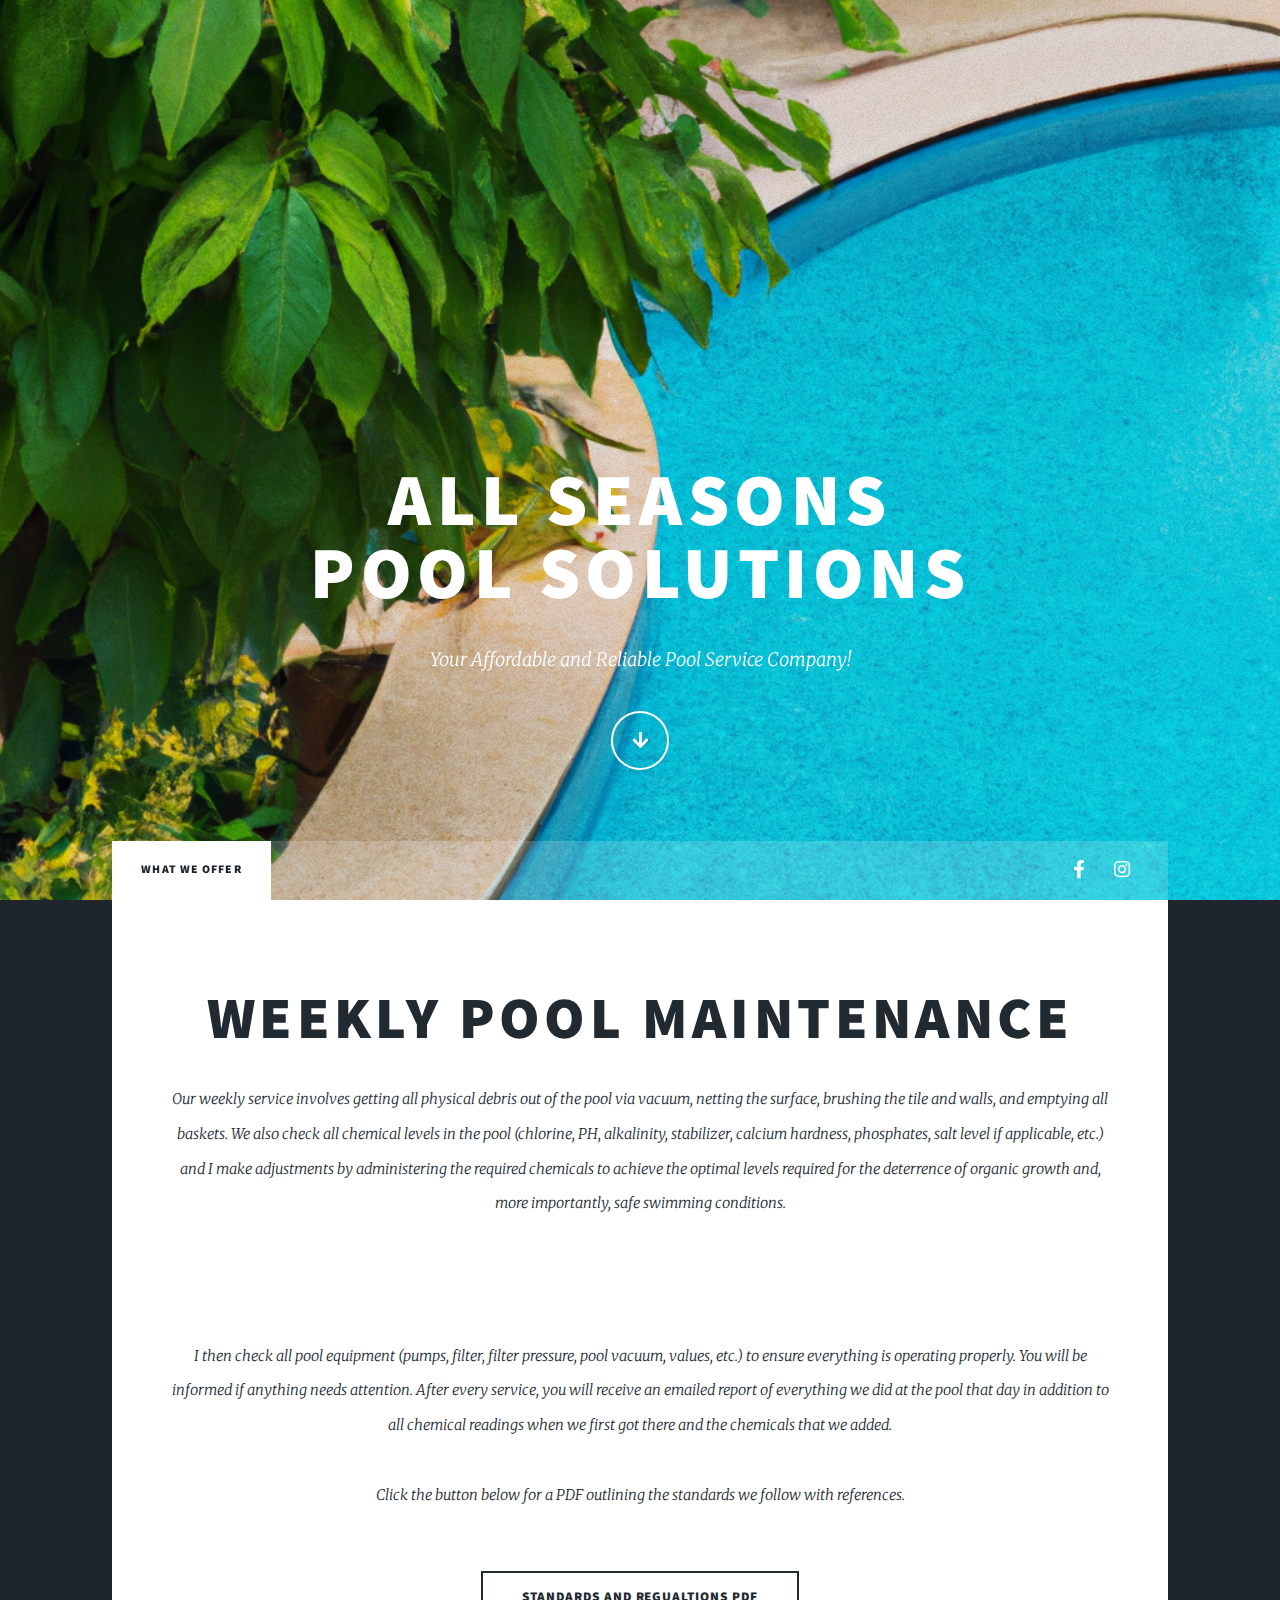
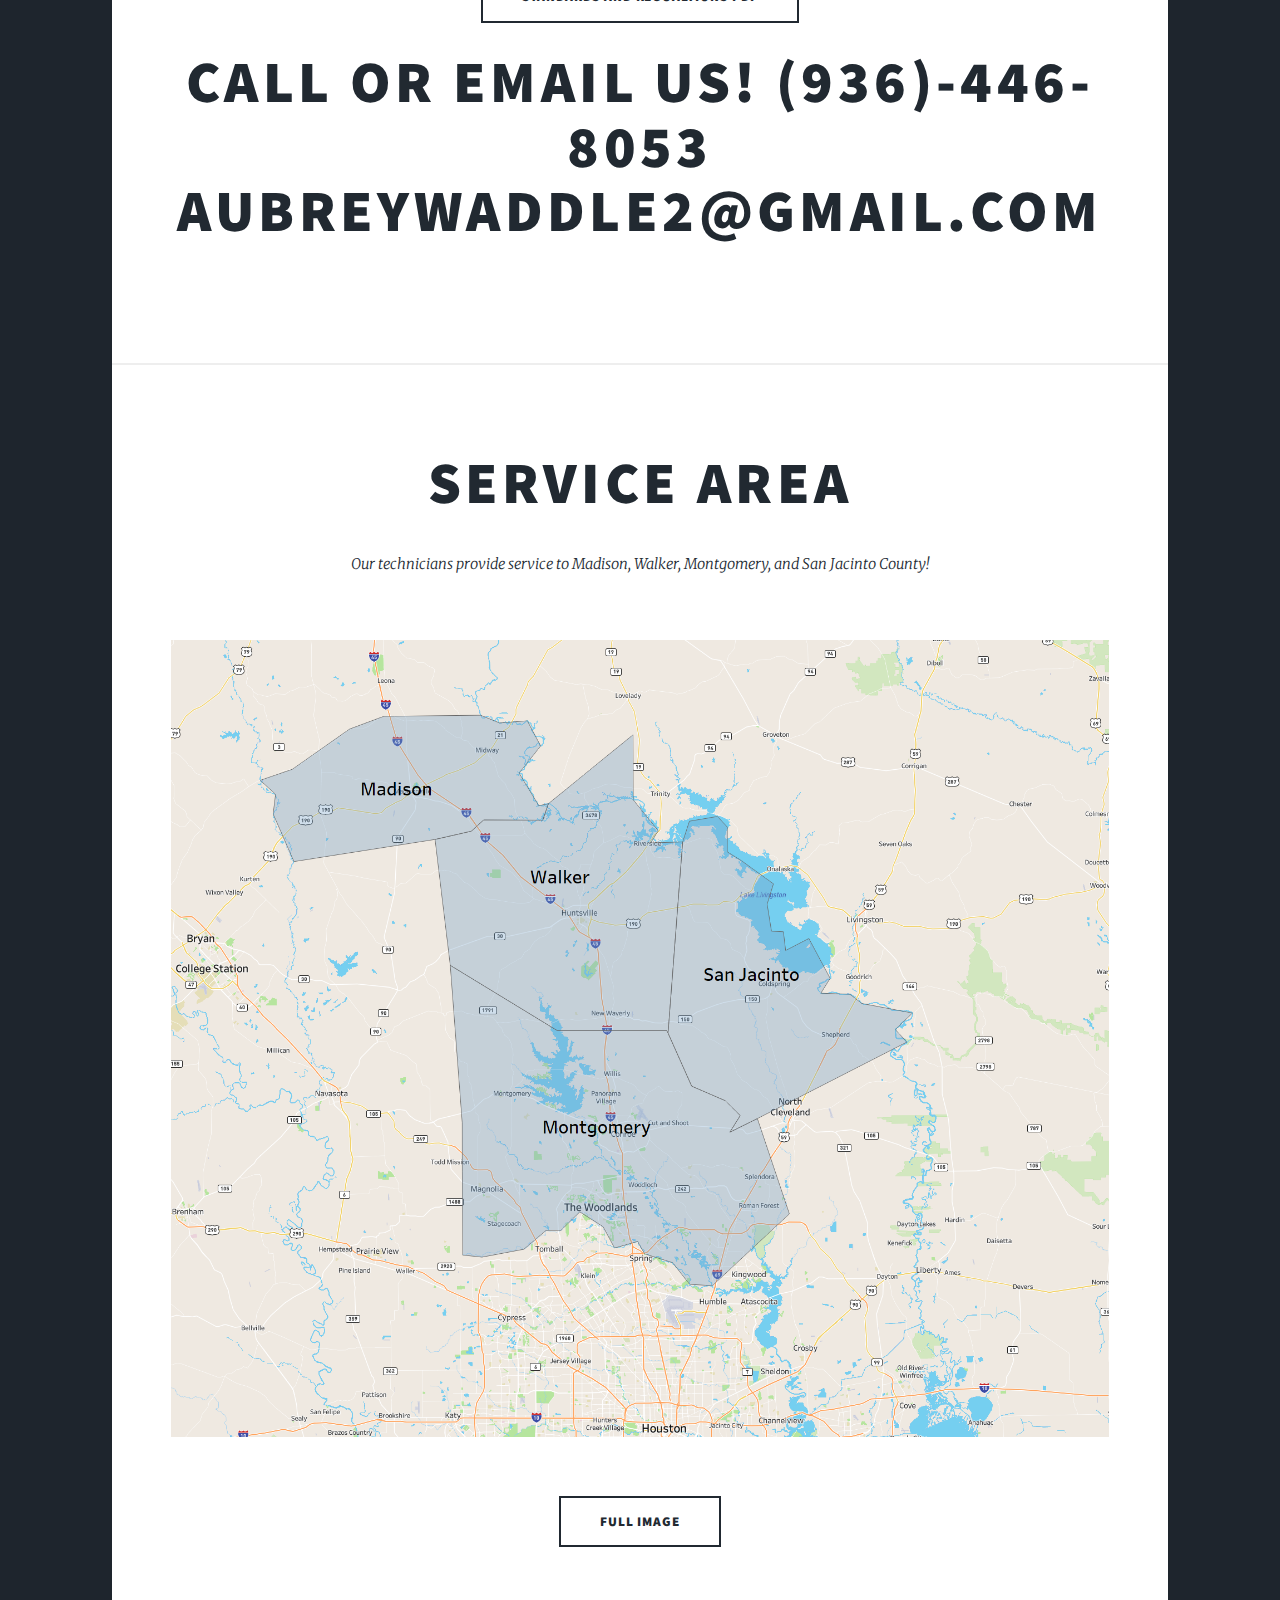
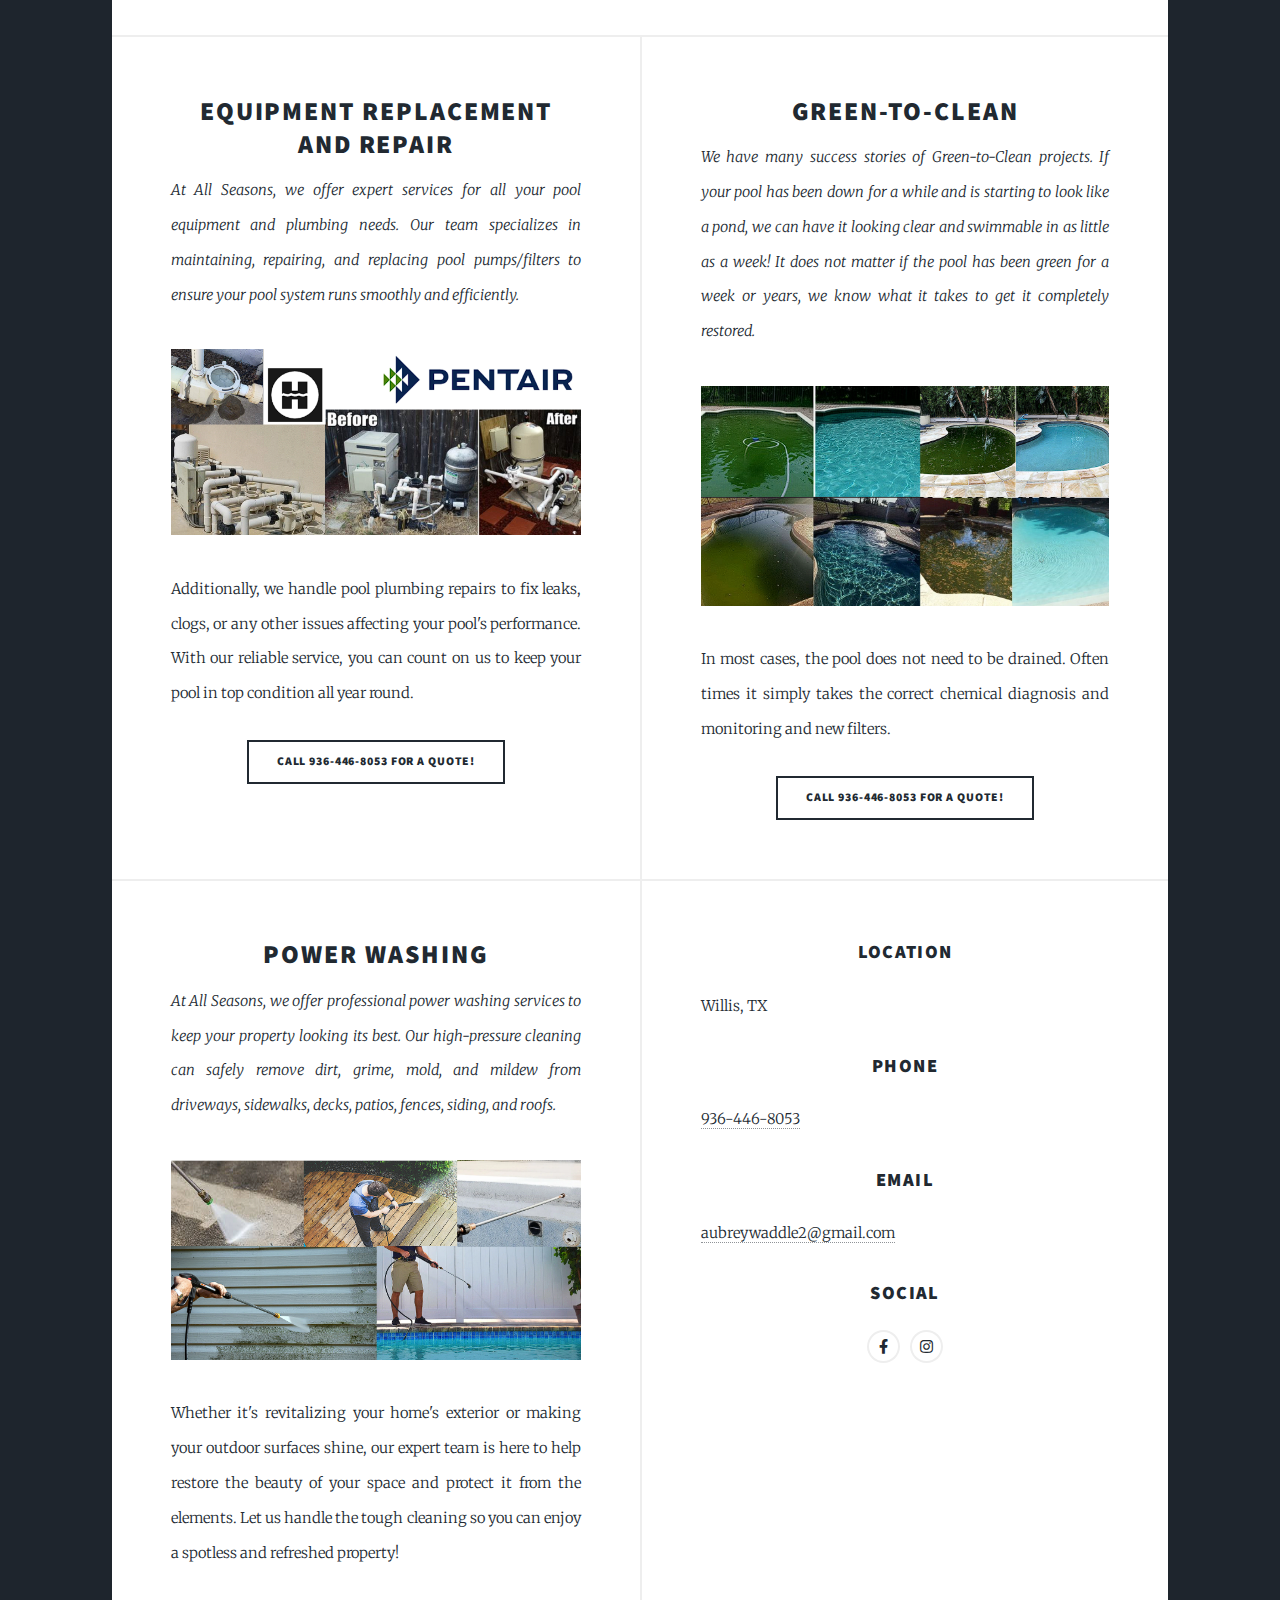
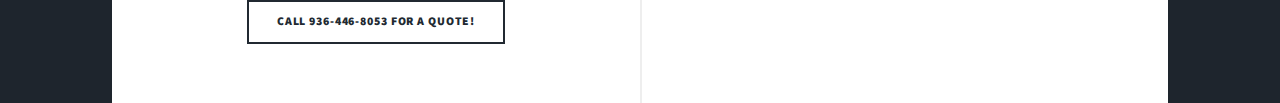
==== index.html @ 26ee61b7 "Add files via upload" ====
<!DOCTYPE HTML>
<!--
	Massively by HTML5 UP
	html5up.net | @ajlkn
	Free for personal and commercial use under the CCA 3.0 license (html5up.net/license)
-->
<html>
	<head>
		<title>All Seasons</title>
		<meta charset="utf-8" />
		<meta name="viewport" content="width=device-width, initial-scale=1, user-scalable=no" />
		<link rel="stylesheet" href="assets/css/main.css" />
		<noscript><link rel="stylesheet" href="assets/css/noscript.css" /></noscript>
	</head>
	<body class="is-preload">

		<!-- Wrapper -->
			<div id="wrapper" class="fade-in">

				<!-- Intro -->
					<div id="intro">
						<h1>All Seasons<br />
							Pool Solutions</h1>
						<p>Your Affordable and Reliable Pool Service Company!</p>
						<ul class="actions">
							<li><a href="#header" class="button icon solid solo fa-arrow-down scrolly">Continue</a></li>
						</ul>
					</div>

				<!-- Header -->
					<header id="header">
						<a href="index.html" class="logo">All Seasons Pool Solutions<br />
							(936)-446-8053</a>
					</header>

				<!-- Nav -->
					<nav id="nav">
						<ul class="links">
							<li class="active"><a href="index.html">What We Offer</a></li>
							<!--<li><a href="generic.html">About the Company</a></li>-->
						</ul>
						<ul class="icons">
							<li><a href="https://www.facebook.com/profile.php?id=100091974251697" class="icon brands fa-facebook-f"><span class="label">Facebook</span></a></li>
							<li><a href="https://www.instagram.com/allseasonspoolsolutions/" class="icon brands fa-instagram"><span class="label">Instagram</span></a></li>
						</ul>
					</nav>

				<!-- Main -->
					<div id="main">

						

						<!-- Featured Post -->
						<article class="post featured">
							<header class="major">
								
								<h2><a href="#">Weekly Pool Maintenance<br />
								</a></h2>
								<p>Our weekly service involves getting all physical debris out of the pool via vacuum, netting the surface, brushing the tile and walls, and emptying all baskets. We also check all chemical levels in the pool (chlorine, PH, alkalinity, stabilizer, calcium hardness, phosphates, salt level if applicable, etc.) and I make adjustments by administering the required chemicals to achieve the optimal levels required for the deterrence of organic growth and, more importantly, safe swimming conditions. </p>
							</header>
							<a href="images/ASPS ServicePic.png" class="image main"><img src="images/ASPS ServicePic.png" alt="" /></a>
							<header class="major">
								</a></h2>
								<p>I then check all pool equipment (pumps, filter, filter pressure, pool vacuum, values, etc.) to ensure everything is operating properly. You will be informed if anything needs attention. After every service, you will receive an emailed report of everything we did at the pool that day in addition to all chemical readings when we first got there and the chemicals that we added. <br />
									<br />
									Click the button below for a PDF outlining the standards we follow with references.</p>
							</header>
							<ul class="actions special">
								<li><a href="images/All Seasons Pool Solutions Regulation and Standards Page.pdf" class="button large">Standards and Regualtions PDF</a></li>
							</ul>
							<header class="major">
								
								<h2>Call or email Us! (936)-446-8053<br />
								aubreywaddle2@gmail.com</h2>
						</article>

						<!-- Featured Post -->
						<article class="post featured">
							<header class="major">
								
								<h2><a href="images/ASPS Service Area Photo.png">Service Area<br />
								</a></h2>
								<p>Our technicians provide service to Madison, Walker, Montgomery, and San Jacinto County!</p>
							</header>
							<a href="images/ASPS Service Area Photo.png" class="image main"><img src="images/ASPS Service Area Photo.png" alt="" /></a>
							<ul class="actions special">
								<li><a href="images/ASPS Service Area Photo.png" class="button large">Full Image</a></li>
							</ul>
						</article>

						<!-- Posts -->
							<section class="posts">
									<article>
										<header>
											
											<h2><a href="#">Equipment Replacement and Repair<br />
											</a></h2>
										<p>At All Seasons, we offer expert services for all your pool equipment and plumbing needs. Our team specializes in maintaining, repairing, and replacing pool pumps/filters to ensure your pool system runs smoothly and efficiently. </p>
										</header>
										<a href="images/ASPS Equipment.png" class="image fit"><img src="images/ASPS Equipment.png" alt="" /></a>
										<p>Additionally, we handle pool plumbing repairs to fix leaks, clogs, or any other issues affecting your pool's performance. With our reliable service, you can count on us to keep your pool in top condition all year round.</p>
										<ul class="actions special">
											<li><a href="" class="button">Call 936-446-8053 for a quote!</a></li>
										</ul>
									</article>
									
										<article>
											<header>
												
												<h2><a href="#">Green-to-Clean<br />
												</a></h2>
											<p>We have many success stories of Green-to-Clean projects. If your pool has been down for a while and is starting to look like a pond, we can have it looking clear and swimmable in as little as a week! It does not matter if the pool has been green for a week or years, we know what it takes to get it completely restored.</p>
											</header>
											<a href="images/ASPS Green-to-clean.png" class="image fit"><img src="images/ASPS Green-to-clean.png" alt="" /></a>
											<p>In most cases, the pool does not need to be drained. Often times it simply takes the correct chemical diagnosis and monitoring and new filters. </p>
											<ul class="actions special">
												<li><a href="" class="button">Call 936-446-8053 for a quote!</a></li>
											</ul>
										</article>
								<article>
									<header>
										
										<h2><a href="#">Power Washing<br />
										</a></h2>
									<p>At All Seasons, we offer professional power washing services to keep your property looking its best. Our high-pressure cleaning can safely remove dirt, grime, mold, and mildew from driveways, sidewalks, decks, patios, fences, siding, and roofs. </p>
									</header>
									<a href="images/ASPS PowerWashingPic.png" class="image fit"><img src="images/ASPS PowerWashingPic.png" alt="" /></a>
									<p>Whether it's revitalizing your home's exterior or making your outdoor surfaces shine, our expert team is here to help restore the beauty of your space and protect it from the elements. Let us handle the tough cleaning so you can enjoy a spotless and refreshed property!</p>
									<ul class="actions special">
										<li><a href="" class="button">Call 936-446-8053 for a quote!</a></li>
									</ul>
								</article>
								
								<article>
									<header> <!--
										<span class="date">April 18, 2017</span>
										<h2><a href="#">Ante mattis<br />
										interdum dolor</a></h2>
									</header>
									<a href="#" class="image fit"><img src="images/pic04.jpg" alt="" /></a>
									<p>Donec eget ex magna. Interdum et malesuada fames ac ante ipsum primis in faucibus. Pellentesque venenatis dolor imperdiet dolor mattis sagittis magna etiam.</p>
									<ul class="actions special">
										<li><a href="#" class="button">Full Story</a></li>
									</ul>
								</article>
								<article>
									<header>
										<span class="date">April 14, 2017</span>
										<h2><a href="#">Tempus sed<br />
										nulla imperdiet</a></h2>
									</header>
									<a href="#" class="image fit"><img src="images/pic05.jpg" alt="" /></a>
									<p>Donec eget ex magna. Interdum et malesuada fames ac ante ipsum primis in faucibus. Pellentesque venenatis dolor imperdiet dolor mattis sagittis magna etiam.</p>
									<ul class="actions special">
										<li><a href="#" class="button">Full Story</a></li>
									</ul>
								</article>
								<article>
									<header>
										<span class="date">April 11, 2017</span>
										<h2><a href="#">Odio magna<br />
										sed consectetur</a></h2>
									</header>
									<a href="#" class="image fit"><img src="images/pic06.jpg" alt="" /></a>
									<p>Donec eget ex magna. Interdum et malesuada fames ac ante ipsum primis in faucibus. Pellentesque venenatis dolor imperdiet dolor mattis sagittis magna etiam.</p>
									<ul class="actions special">
										<li><a href="#" class="button">Full Story</a></li>
									</ul>
								</article>
								<article>
									<header>
										<span class="date">April 7, 2017</span>
										<h2><a href="#">Augue lorem<br />
										primis vestibulum</a></h2>
									</header>
									<a href="#" class="image fit"><img src="images/pic07.jpg" alt="" /></a>
									<p>Donec eget ex magna. Interdum et malesuada fames ac ante ipsum primis in faucibus. Pellentesque venenatis dolor imperdiet dolor mattis sagittis magna etiam.</p>
									<ul class="actions special">
										<li><a href="#" class="button">Full Story</a></li>
									</ul>
								</article>
							</section> -->

						<!-- Footer
							<footer>
								<div class="pagination">
									<a href="#" class="previous">Prev</a>
									<a href="#" class="page active">1</a>
									<a href="#" class="page">2</a>
									<a href="#" class="page">3</a>
									<span class="extra">&hellip;</span>
									<a href="#" class="page">8</a>
									<a href="#" class="page">9</a>
									<a href="#" class="page">10</a>
									<a href="#" class="next">Next</a>
								</div>
							</footer>

					</div> -->

				<!-- Footer 
					<footer id="footer">
						<section>
							<form method="post" action="#">
								<div class="fields">
									<div class="field">
										<label for="name">Name</label>
										<input type="text" name="name" id="name" />
									</div>
									<div class="field">
										<label for="email">Email</label>
										<input type="text" name="email" id="email" />
									</div>
									<div class="field">
										<label for="message">Message</label>
										<textarea name="message" id="message" rows="3"></textarea>
									</div>
								</div>
								<ul class="actions">
									<li><input type="submit" value="Send Message" /></li>
								</ul>
							</form>
						</section> -->
						<section class="split contact">
							<section class="alt">
								<h3>Location</h3>
								<p>Willis, TX</p>
								
							</section>
							<section>
								<h3>Phone</h3>
								<p><a href="#">936-446-8053</a></p>
							</section>
							<section>
								<h3>Email</h3>
								<p><a href="#">aubreywaddle2@gmail.com</a></p>
							</section>
							<section>
								<h3>Social</h3>
								<ul class="icons alt">
									
									<li><a href="https://www.facebook.com/profile.php?id=100091974251697" class="icon brands fa-facebook-f"><span class="label">Facebook</span></a></li>
									<li><a href="https://www.instagram.com/allseasonspoolsolutions/" class="icon brands fa-instagram"><span class="label">Instagram</span></a></li>
									
								</ul>
							</section>
						</section>
					</footer>

				<!-- Copyright -->
					<div id="copyright">
						<ul><li>&copy; Untitled</li><li>Design: <a href="https://html5up.net">HTML5 UP</a></li></ul>
					</div>

			</div>

		<!-- Scripts -->
			<script src="assets/js/jquery.min.js"></script>
			<script src="assets/js/jquery.scrollex.min.js"></script>
			<script src="assets/js/jquery.scrolly.min.js"></script>
			<script src="assets/js/browser.min.js"></script>
			<script src="assets/js/breakpoints.min.js"></script>
			<script src="assets/js/util.js"></script>
			<script src="assets/js/main.js"></script>

	</body>
</html>
---- assets/css/main.css ----
@import url(fontawesome-all.min.css);
@import url("https://fonts.googleapis.com/css?family=Merriweather:300,700,300italic,700italic|Source+Sans+Pro:900");

/*
	Massively by HTML5 UP
	html5up.net | @ajlkn
	Free for personal and commercial use under the CCA 3.0 license (html5up.net/license)
*/

html, body, div, span, applet, object,
iframe, h1, h2, h3, h4, h5, h6, p, blockquote,
pre, a, abbr, acronym, address, big, cite,
code, del, dfn, em, img, ins, kbd, q, s, samp,
small, strike, strong, sub, sup, tt, var, b,
u, i, center, dl, dt, dd, ol, ul, li, fieldset,
form, label, legend, table, caption, tbody,
tfoot, thead, tr, th, td, article, aside,
canvas, details, embed, figure, figcaption,
footer, header, hgroup, menu, nav, output, ruby,
section, summary, time, mark, audio, video {
	margin: 0;
	padding: 0;
	border: 0;
	font-size: 100%;
	font: inherit;
	vertical-align: baseline;}

article, aside, details, figcaption, figure,
footer, header, hgroup, menu, nav, section {
	display: block;}

body {
	line-height: 1;
}

ol, ul {
	list-style: none;
}

blockquote, q {
	quotes: none;
}

	blockquote:before, blockquote:after, q:before, q:after {
		content: '';
		content: none;
	}

table {
	border-collapse: collapse;
	border-spacing: 0;
}

body {
	-webkit-text-size-adjust: none;
}

mark {
	background-color: transparent;
	color: inherit;
}

input::-moz-focus-inner {
	border: 0;
	padding: 0;
}

input, select, textarea {
	-moz-appearance: none;
	-webkit-appearance: none;
	-ms-appearance: none;
	appearance: none;
}

/* Basic */

	@-ms-viewport {
		width: device-width;
	}

	body {
		-ms-overflow-style: scrollbar;
	}

	@media screen and (max-width: 480px) {

		html, body {
			min-width: 320px;
		}

	}

	html {
		box-sizing: border-box;
	}

	*, *:before, *:after {
		box-sizing: inherit;
	}

	body {
		background-color: #1e252d;
	}

		body.is-preload *, body.is-preload *:before, body.is-preload *:after {
			-moz-animation: none !important;
			-webkit-animation: none !important;
			-ms-animation: none !important;
			animation: none !important;
			-moz-transition: none !important;
			-webkit-transition: none !important;
			-ms-transition: none !important;
			transition: none !important;
		}

/* Type */

	html {
		font-size: 16pt;
	}

		@media screen and (max-width: 1680px) {

			html {
				font-size: 12pt;
			}

		}

		@media screen and (max-width: 1280px) {

			html {
				font-size: 11pt;
			}

		}

		@media screen and (max-width: 360px) {

			html {
				font-size: 10pt;
			}

		}

	body {
		color: #212931;
	}

	body, input, select, textarea {
		font-family: "Merriweather", Georgia, serif;
		font-weight: 300;
		font-size: 1rem;
		line-height: 2.375;
	}

	a {
		-moz-transition: color 0.2s ease-in-out, background-color 0.2s ease-in-out, border-color 0.2s ease-in-out, box-shadow 0.2s ease-in-out;
		-webkit-transition: color 0.2s ease-in-out, background-color 0.2s ease-in-out, border-color 0.2s ease-in-out, box-shadow 0.2s ease-in-out;
		-ms-transition: color 0.2s ease-in-out, background-color 0.2s ease-in-out, border-color 0.2s ease-in-out, box-shadow 0.2s ease-in-out;
		transition: color 0.2s ease-in-out, background-color 0.2s ease-in-out, border-color 0.2s ease-in-out, box-shadow 0.2s ease-in-out;
		border-bottom: dotted 1px;
		text-decoration: none;
	}

		a:hover {
			border-bottom-color: transparent;
		}

	strong, b {
		font-weight: 600;
	}

	em, i {
		font-style: italic;
	}

	p {
		text-align: justify;
		margin: 0 0 2rem 0;
	}

	h1, h2, h3, h4, h5, h6 {
		font-family: "Source Sans Pro", Helvetica, sans-serif;
		font-weight: 900;
		line-height: 1.5;
		letter-spacing: 0.075em;
		text-transform: uppercase;
		margin: 0 0 1rem 0;
	}

		h1 a, h2 a, h3 a, h4 a, h5 a, h6 a {
			border-bottom: 0;
			color: inherit;
			text-decoration: none;
		}

	h1 {
		font-size: 4rem;
		line-height: 1.1;
		margin: 0 0 2rem 0;
	}

	h2 {
		font-size: 1.75rem;
		line-height: 1.3;
		margin: 0 0 1.5rem 0;
	}

	h3 {
		font-size: 1.25rem;
		margin: 0 0 1.5rem 0;
	}

	h4 {
		font-size: 1rem;
	}

	h5 {
		font-size: 0.9rem;
	}

	h6 {
		font-size: 0.8rem;
	}

	sub {
		font-size: 0.8rem;
		position: relative;
		top: 0.5rem;
	}

	sup {
		font-size: 0.8rem;
		position: relative;
		top: -0.5rem;
	}

	blockquote {
		border-left: solid 4px;
		font-style: italic;
		margin: 0 0 2rem 0;
		padding: 0.5rem 0 0.5rem 2rem;
	}

	code {
		border: solid 2px;
		font-family: "Courier New", monospace;
		font-size: 0.9rem;
		margin: 0 0.25rem;
		padding: 0.25rem 0.65rem;
	}

	pre {
		-webkit-overflow-scrolling: touch;
		font-family: "Courier New", monospace;
		font-size: 0.9rem;
		margin: 0 0 2rem 0;
	}

		pre code {
			display: block;
			line-height: 1.75;
			padding: 1rem 1.5rem;
			overflow-x: auto;
		}

	hr {
		border: 0;
		border-bottom: solid 2px;
		margin: 3rem 0;
	}

		hr.major {
			margin: 5rem 0;
		}

	.align-left {
		text-align: left;
	}

	.align-center {
		text-align: center;
	}

	.align-right {
		text-align: right;
	}

	input, select, textarea {
		color: #212931;
	}

	a {
		color: #212931;
		border-bottom-color: rgba(33, 41, 49, 0.5);
	}

		a:hover {
			border-bottom-color: transparent;
			color: #18bfef !important;
		}

	strong, b {
		color: #212931;
	}

	h1, h2, h3, h4, h5, h6 {
		color: #212931;
	}

	blockquote {
		border-left-color: #eeeeee;
	}

	code {
		background: rgba(220, 220, 220, 0.25);
		border-color: #eeeeee;
	}

	hr {
		border-bottom-color: #eeeeee;
	}

/* Row */

	.row {
		display: flex;
		flex-wrap: wrap;
		box-sizing: border-box;
		align-items: stretch;
	}

		.row > * {
			box-sizing: border-box;
		}

		.row.gtr-uniform > * > :last-child {
			margin-bottom: 0;
		}

		.row.aln-left {
			justify-content: flex-start;
		}

		.row.aln-center {
			justify-content: center;
		}

		.row.aln-right {
			justify-content: flex-end;
		}

		.row.aln-top {
			align-items: flex-start;
		}

		.row.aln-middle {
			align-items: center;
		}

		.row.aln-bottom {
			align-items: flex-end;
		}

		.row > .imp {
			order: -1;
		}

		.row > .col-1 {
			width: 8.33333%;
		}

		.row > .off-1 {
			margin-left: 8.33333%;
		}

		.row > .col-2 {
			width: 16.66667%;
		}

		.row > .off-2 {
			margin-left: 16.66667%;
		}

		.row > .col-3 {
			width: 25%;
		}

		.row > .off-3 {
			margin-left: 25%;
		}

		.row > .col-4 {
			width: 33.33333%;
		}

		.row > .off-4 {
			margin-left: 33.33333%;
		}

		.row > .col-5 {
			width: 41.66667%;
		}

		.row > .off-5 {
			margin-left: 41.66667%;
		}

		.row > .col-6 {
			width: 50%;
		}

		.row > .off-6 {
			margin-left: 50%;
		}

		.row > .col-7 {
			width: 58.33333%;
		}

		.row > .off-7 {
			margin-left: 58.33333%;
		}

		.row > .col-8 {
			width: 66.66667%;
		}

		.row > .off-8 {
			margin-left: 66.66667%;
		}

		.row > .col-9 {
			width: 75%;
		}

		.row > .off-9 {
			margin-left: 75%;
		}

		.row > .col-10 {
			width: 83.33333%;
		}

		.row > .off-10 {
			margin-left: 83.33333%;
		}

		.row > .col-11 {
			width: 91.66667%;
		}

		.row > .off-11 {
			margin-left: 91.66667%;
		}

		.row > .col-12 {
			width: 100%;
		}

		.row > .off-12 {
			margin-left: 100%;
		}

		.row.gtr-0 {
			margin-top: 0;
			margin-left: 0rem;
		}

			.row.gtr-0 > * {
				padding: 0 0 0 0rem;
			}

			.row.gtr-0.gtr-uniform {
				margin-top: 0rem;
			}

				.row.gtr-0.gtr-uniform > * {
					padding-top: 0rem;
				}

		.row.gtr-25 {
			margin-top: 0;
			margin-left: -0.375rem;
		}

			.row.gtr-25 > * {
				padding: 0 0 0 0.375rem;
			}

			.row.gtr-25.gtr-uniform {
				margin-top: -0.375rem;
			}

				.row.gtr-25.gtr-uniform > * {
					padding-top: 0.375rem;
				}

		.row.gtr-50 {
			margin-top: 0;
			margin-left: -0.75rem;
		}

			.row.gtr-50 > * {
				padding: 0 0 0 0.75rem;
			}

			.row.gtr-50.gtr-uniform {
				margin-top: -0.75rem;
			}

				.row.gtr-50.gtr-uniform > * {
					padding-top: 0.75rem;
				}

		.row {
			margin-top: 0;
			margin-left: -1.5rem;
		}

			.row > * {
				padding: 0 0 0 1.5rem;
			}

			.row.gtr-uniform {
				margin-top: -1.5rem;
			}

				.row.gtr-uniform > * {
					padding-top: 1.5rem;
				}

		.row.gtr-150 {
			margin-top: 0;
			margin-left: -2.25rem;
		}

			.row.gtr-150 > * {
				padding: 0 0 0 2.25rem;
			}

			.row.gtr-150.gtr-uniform {
				margin-top: -2.25rem;
			}

				.row.gtr-150.gtr-uniform > * {
					padding-top: 2.25rem;
				}

		.row.gtr-200 {
			margin-top: 0;
			margin-left: -3rem;
		}

			.row.gtr-200 > * {
				padding: 0 0 0 3rem;
			}

			.row.gtr-200.gtr-uniform {
				margin-top: -3rem;
			}

				.row.gtr-200.gtr-uniform > * {
					padding-top: 3rem;
				}

		@media screen and (max-width: 1680px) {

			.row {
				display: flex;
				flex-wrap: wrap;
				box-sizing: border-box;
				align-items: stretch;
			}

				.row > * {
					box-sizing: border-box;
				}

				.row.gtr-uniform > * > :last-child {
					margin-bottom: 0;
				}

				.row.aln-left {
					justify-content: flex-start;
				}

				.row.aln-center {
					justify-content: center;
				}

				.row.aln-right {
					justify-content: flex-end;
				}

				.row.aln-top {
					align-items: flex-start;
				}

				.row.aln-middle {
					align-items: center;
				}

				.row.aln-bottom {
					align-items: flex-end;
				}

				.row > .imp-xlarge {
					order: -1;
				}

				.row > .col-1-xlarge {
					width: 8.33333%;
				}

				.row > .off-1-xlarge {
					margin-left: 8.33333%;
				}

				.row > .col-2-xlarge {
					width: 16.66667%;
				}

				.row > .off-2-xlarge {
					margin-left: 16.66667%;
				}

				.row > .col-3-xlarge {
					width: 25%;
				}

				.row > .off-3-xlarge {
					margin-left: 25%;
				}

				.row > .col-4-xlarge {
					width: 33.33333%;
				}

				.row > .off-4-xlarge {
					margin-left: 33.33333%;
				}

				.row > .col-5-xlarge {
					width: 41.66667%;
				}

				.row > .off-5-xlarge {
					margin-left: 41.66667%;
				}

				.row > .col-6-xlarge {
					width: 50%;
				}

				.row > .off-6-xlarge {
					margin-left: 50%;
				}

				.row > .col-7-xlarge {
					width: 58.33333%;
				}

				.row > .off-7-xlarge {
					margin-left: 58.33333%;
				}

				.row > .col-8-xlarge {
					width: 66.66667%;
				}

				.row > .off-8-xlarge {
					margin-left: 66.66667%;
				}

				.row > .col-9-xlarge {
					width: 75%;
				}

				.row > .off-9-xlarge {
					margin-left: 75%;
				}

				.row > .col-10-xlarge {
					width: 83.33333%;
				}

				.row > .off-10-xlarge {
					margin-left: 83.33333%;
				}

				.row > .col-11-xlarge {
					width: 91.66667%;
				}

				.row > .off-11-xlarge {
					margin-left: 91.66667%;
				}

				.row > .col-12-xlarge {
					width: 100%;
				}

				.row > .off-12-xlarge {
					margin-left: 100%;
				}

				.row.gtr-0 {
					margin-top: 0;
					margin-left: 0rem;
				}

					.row.gtr-0 > * {
						padding: 0 0 0 0rem;
					}

					.row.gtr-0.gtr-uniform {
						margin-top: 0rem;
					}

						.row.gtr-0.gtr-uniform > * {
							padding-top: 0rem;
						}

				.row.gtr-25 {
					margin-top: 0;
					margin-left: -0.375rem;
				}

					.row.gtr-25 > * {
						padding: 0 0 0 0.375rem;
					}

					.row.gtr-25.gtr-uniform {
						margin-top: -0.375rem;
					}

						.row.gtr-25.gtr-uniform > * {
							padding-top: 0.375rem;
						}

				.row.gtr-50 {
					margin-top: 0;
					margin-left: -0.75rem;
				}

					.row.gtr-50 > * {
						padding: 0 0 0 0.75rem;
					}

					.row.gtr-50.gtr-uniform {
						margin-top: -0.75rem;
					}

						.row.gtr-50.gtr-uniform > * {
							padding-top: 0.75rem;
						}

				.row {
					margin-top: 0;
					margin-left: -1.5rem;
				}

					.row > * {
						padding: 0 0 0 1.5rem;
					}

					.row.gtr-uniform {
						margin-top: -1.5rem;
					}

						.row.gtr-uniform > * {
							padding-top: 1.5rem;
						}

				.row.gtr-150 {
					margin-top: 0;
					margin-left: -2.25rem;
				}

					.row.gtr-150 > * {
						padding: 0 0 0 2.25rem;
					}

					.row.gtr-150.gtr-uniform {
						margin-top: -2.25rem;
					}

						.row.gtr-150.gtr-uniform > * {
							padding-top: 2.25rem;
						}

				.row.gtr-200 {
					margin-top: 0;
					margin-left: -3rem;
				}

					.row.gtr-200 > * {
						padding: 0 0 0 3rem;
					}

					.row.gtr-200.gtr-uniform {
						margin-top: -3rem;
					}

						.row.gtr-200.gtr-uniform > * {
							padding-top: 3rem;
						}

		}

		@media screen and (max-width: 1280px) {

			.row {
				display: flex;
				flex-wrap: wrap;
				box-sizing: border-box;
				align-items: stretch;
			}

				.row > * {
					box-sizing: border-box;
				}

				.row.gtr-uniform > * > :last-child {
					margin-bottom: 0;
				}

				.row.aln-left {
					justify-content: flex-start;
				}

				.row.aln-center {
					justify-content: center;
				}

				.row.aln-right {
					justify-content: flex-end;
				}

				.row.aln-top {
					align-items: flex-start;
				}

				.row.aln-middle {
					align-items: center;
				}

				.row.aln-bottom {
					align-items: flex-end;
				}

				.row > .imp-large {
					order: -1;
				}

				.row > .col-1-large {
					width: 8.33333%;
				}

				.row > .off-1-large {
					margin-left: 8.33333%;
				}

				.row > .col-2-large {
					width: 16.66667%;
				}

				.row > .off-2-large {
					margin-left: 16.66667%;
				}

				.row > .col-3-large {
					width: 25%;
				}

				.row > .off-3-large {
					margin-left: 25%;
				}

				.row > .col-4-large {
					width: 33.33333%;
				}

				.row > .off-4-large {
					margin-left: 33.33333%;
				}

				.row > .col-5-large {
					width: 41.66667%;
				}

				.row > .off-5-large {
					margin-left: 41.66667%;
				}

				.row > .col-6-large {
					width: 50%;
				}

				.row > .off-6-large {
					margin-left: 50%;
				}

				.row > .col-7-large {
					width: 58.33333%;
				}

				.row > .off-7-large {
					margin-left: 58.33333%;
				}

				.row > .col-8-large {
					width: 66.66667%;
				}

				.row > .off-8-large {
					margin-left: 66.66667%;
				}

				.row > .col-9-large {
					width: 75%;
				}

				.row > .off-9-large {
					margin-left: 75%;
				}

				.row > .col-10-large {
					width: 83.33333%;
				}

				.row > .off-10-large {
					margin-left: 83.33333%;
				}

				.row > .col-11-large {
					width: 91.66667%;
				}

				.row > .off-11-large {
					margin-left: 91.66667%;
				}

				.row > .col-12-large {
					width: 100%;
				}

				.row > .off-12-large {
					margin-left: 100%;
				}

				.row.gtr-0 {
					margin-top: 0;
					margin-left: 0rem;
				}

					.row.gtr-0 > * {
						padding: 0 0 0 0rem;
					}

					.row.gtr-0.gtr-uniform {
						margin-top: 0rem;
					}

						.row.gtr-0.gtr-uniform > * {
							padding-top: 0rem;
						}

				.row.gtr-25 {
					margin-top: 0;
					margin-left: -0.375rem;
				}

					.row.gtr-25 > * {
						padding: 0 0 0 0.375rem;
					}

					.row.gtr-25.gtr-uniform {
						margin-top: -0.375rem;
					}

						.row.gtr-25.gtr-uniform > * {
							padding-top: 0.375rem;
						}

				.row.gtr-50 {
					margin-top: 0;
					margin-left: -0.75rem;
				}

					.row.gtr-50 > * {
						padding: 0 0 0 0.75rem;
					}

					.row.gtr-50.gtr-uniform {
						margin-top: -0.75rem;
					}

						.row.gtr-50.gtr-uniform > * {
							padding-top: 0.75rem;
						}

				.row {
					margin-top: 0;
					margin-left: -1.5rem;
				}

					.row > * {
						padding: 0 0 0 1.5rem;
					}

					.row.gtr-uniform {
						margin-top: -1.5rem;
					}

						.row.gtr-uniform > * {
							padding-top: 1.5rem;
						}

				.row.gtr-150 {
					margin-top: 0;
					margin-left: -2.25rem;
				}

					.row.gtr-150 > * {
						padding: 0 0 0 2.25rem;
					}

					.row.gtr-150.gtr-uniform {
						margin-top: -2.25rem;
					}

						.row.gtr-150.gtr-uniform > * {
							padding-top: 2.25rem;
						}

				.row.gtr-200 {
					margin-top: 0;
					margin-left: -3rem;
				}

					.row.gtr-200 > * {
						padding: 0 0 0 3rem;
					}

					.row.gtr-200.gtr-uniform {
						margin-top: -3rem;
					}

						.row.gtr-200.gtr-uniform > * {
							padding-top: 3rem;
						}

		}

		@media screen and (max-width: 980px) {

			.row {
				display: flex;
				flex-wrap: wrap;
				box-sizing: border-box;
				align-items: stretch;
			}

				.row > * {
					box-sizing: border-box;
				}

				.row.gtr-uniform > * > :last-child {
					margin-bottom: 0;
				}

				.row.aln-left {
					justify-content: flex-start;
				}

				.row.aln-center {
					justify-content: center;
				}

				.row.aln-right {
					justify-content: flex-end;
				}

				.row.aln-top {
					align-items: flex-start;
				}

				.row.aln-middle {
					align-items: center;
				}

				.row.aln-bottom {
					align-items: flex-end;
				}

				.row > .imp-medium {
					order: -1;
				}

				.row > .col-1-medium {
					width: 8.33333%;
				}

				.row > .off-1-medium {
					margin-left: 8.33333%;
				}

				.row > .col-2-medium {
					width: 16.66667%;
				}

				.row > .off-2-medium {
					margin-left: 16.66667%;
				}

				.row > .col-3-medium {
					width: 25%;
				}

				.row > .off-3-medium {
					margin-left: 25%;
				}

				.row > .col-4-medium {
					width: 33.33333%;
				}

				.row > .off-4-medium {
					margin-left: 33.33333%;
				}

				.row > .col-5-medium {
					width: 41.66667%;
				}

				.row > .off-5-medium {
					margin-left: 41.66667%;
				}

				.row > .col-6-medium {
					width: 50%;
				}

				.row > .off-6-medium {
					margin-left: 50%;
				}

				.row > .col-7-medium {
					width: 58.33333%;
				}

				.row > .off-7-medium {
					margin-left: 58.33333%;
				}

				.row > .col-8-medium {
					width: 66.66667%;
				}

				.row > .off-8-medium {
					margin-left: 66.66667%;
				}

				.row > .col-9-medium {
					width: 75%;
				}

				.row > .off-9-medium {
					margin-left: 75%;
				}

				.row > .col-10-medium {
					width: 83.33333%;
				}

				.row > .off-10-medium {
					margin-left: 83.33333%;
				}

				.row > .col-11-medium {
					width: 91.66667%;
				}

				.row > .off-11-medium {
					margin-left: 91.66667%;
				}

				.row > .col-12-medium {
					width: 100%;
				}

				.row > .off-12-medium {
					margin-left: 100%;
				}

				.row.gtr-0 {
					margin-top: 0;
					margin-left: 0rem;
				}

					.row.gtr-0 > * {
						padding: 0 0 0 0rem;
					}

					.row.gtr-0.gtr-uniform {
						margin-top: 0rem;
					}

						.row.gtr-0.gtr-uniform > * {
							padding-top: 0rem;
						}

				.row.gtr-25 {
					margin-top: 0;
					margin-left: -0.375rem;
				}

					.row.gtr-25 > * {
						padding: 0 0 0 0.375rem;
					}

					.row.gtr-25.gtr-uniform {
						margin-top: -0.375rem;
					}

						.row.gtr-25.gtr-uniform > * {
							padding-top: 0.375rem;
						}

				.row.gtr-50 {
					margin-top: 0;
					margin-left: -0.75rem;
				}

					.row.gtr-50 > * {
						padding: 0 0 0 0.75rem;
					}

					.row.gtr-50.gtr-uniform {
						margin-top: -0.75rem;
					}

						.row.gtr-50.gtr-uniform > * {
							padding-top: 0.75rem;
						}

				.row {
					margin-top: 0;
					margin-left: -1.5rem;
				}

					.row > * {
						padding: 0 0 0 1.5rem;
					}

					.row.gtr-uniform {
						margin-top: -1.5rem;
					}

						.row.gtr-uniform > * {
							padding-top: 1.5rem;
						}

				.row.gtr-150 {
					margin-top: 0;
					margin-left: -2.25rem;
				}

					.row.gtr-150 > * {
						padding: 0 0 0 2.25rem;
					}

					.row.gtr-150.gtr-uniform {
						margin-top: -2.25rem;
					}

						.row.gtr-150.gtr-uniform > * {
							padding-top: 2.25rem;
						}

				.row.gtr-200 {
					margin-top: 0;
					margin-left: -3rem;
				}

					.row.gtr-200 > * {
						padding: 0 0 0 3rem;
					}

					.row.gtr-200.gtr-uniform {
						margin-top: -3rem;
					}

						.row.gtr-200.gtr-uniform > * {
							padding-top: 3rem;
						}

		}

		@media screen and (max-width: 736px) {

			.row {
				display: flex;
				flex-wrap: wrap;
				box-sizing: border-box;
				align-items: stretch;
			}

				.row > * {
					box-sizing: border-box;
				}

				.row.gtr-uniform > * > :last-child {
					margin-bottom: 0;
				}

				.row.aln-left {
					justify-content: flex-start;
				}

				.row.aln-center {
					justify-content: center;
				}

				.row.aln-right {
					justify-content: flex-end;
				}

				.row.aln-top {
					align-items: flex-start;
				}

				.row.aln-middle {
					align-items: center;
				}

				.row.aln-bottom {
					align-items: flex-end;
				}

				.row > .imp-small {
					order: -1;
				}

				.row > .col-1-small {
					width: 8.33333%;
				}

				.row > .off-1-small {
					margin-left: 8.33333%;
				}

				.row > .col-2-small {
					width: 16.66667%;
				}

				.row > .off-2-small {
					margin-left: 16.66667%;
				}

				.row > .col-3-small {
					width: 25%;
				}

				.row > .off-3-small {
					margin-left: 25%;
				}

				.row > .col-4-small {
					width: 33.33333%;
				}

				.row > .off-4-small {
					margin-left: 33.33333%;
				}

				.row > .col-5-small {
					width: 41.66667%;
				}

				.row > .off-5-small {
					margin-left: 41.66667%;
				}

				.row > .col-6-small {
					width: 50%;
				}

				.row > .off-6-small {
					margin-left: 50%;
				}

				.row > .col-7-small {
					width: 58.33333%;
				}

				.row > .off-7-small {
					margin-left: 58.33333%;
				}

				.row > .col-8-small {
					width: 66.66667%;
				}

				.row > .off-8-small {
					margin-left: 66.66667%;
				}

				.row > .col-9-small {
					width: 75%;
				}

				.row > .off-9-small {
					margin-left: 75%;
				}

				.row > .col-10-small {
					width: 83.33333%;
				}

				.row > .off-10-small {
					margin-left: 83.33333%;
				}

				.row > .col-11-small {
					width: 91.66667%;
				}

				.row > .off-11-small {
					margin-left: 91.66667%;
				}

				.row > .col-12-small {
					width: 100%;
				}

				.row > .off-12-small {
					margin-left: 100%;
				}

				.row.gtr-0 {
					margin-top: 0;
					margin-left: 0rem;
				}

					.row.gtr-0 > * {
						padding: 0 0 0 0rem;
					}

					.row.gtr-0.gtr-uniform {
						margin-top: 0rem;
					}

						.row.gtr-0.gtr-uniform > * {
							padding-top: 0rem;
						}

				.row.gtr-25 {
					margin-top: 0;
					margin-left: -0.375rem;
				}

					.row.gtr-25 > * {
						padding: 0 0 0 0.375rem;
					}

					.row.gtr-25.gtr-uniform {
						margin-top: -0.375rem;
					}

						.row.gtr-25.gtr-uniform > * {
							padding-top: 0.375rem;
						}

				.row.gtr-50 {
					margin-top: 0;
					margin-left: -0.75rem;
				}

					.row.gtr-50 > * {
						padding: 0 0 0 0.75rem;
					}

					.row.gtr-50.gtr-uniform {
						margin-top: -0.75rem;
					}

						.row.gtr-50.gtr-uniform > * {
							padding-top: 0.75rem;
						}

				.row {
					margin-top: 0;
					margin-left: -1.5rem;
				}

					.row > * {
						padding: 0 0 0 1.5rem;
					}

					.row.gtr-uniform {
						margin-top: -1.5rem;
					}

						.row.gtr-uniform > * {
							padding-top: 1.5rem;
						}

				.row.gtr-150 {
					margin-top: 0;
					margin-left: -2.25rem;
				}

					.row.gtr-150 > * {
						padding: 0 0 0 2.25rem;
					}

					.row.gtr-150.gtr-uniform {
						margin-top: -2.25rem;
					}

						.row.gtr-150.gtr-uniform > * {
							padding-top: 2.25rem;
						}

				.row.gtr-200 {
					margin-top: 0;
					margin-left: -3rem;
				}

					.row.gtr-200 > * {
						padding: 0 0 0 3rem;
					}

					.row.gtr-200.gtr-uniform {
						margin-top: -3rem;
					}

						.row.gtr-200.gtr-uniform > * {
							padding-top: 3rem;
						}

		}

		@media screen and (max-width: 480px) {

			.row {
				display: flex;
				flex-wrap: wrap;
				box-sizing: border-box;
				align-items: stretch;
			}

				.row > * {
					box-sizing: border-box;
				}

				.row.gtr-uniform > * > :last-child {
					margin-bottom: 0;
				}

				.row.aln-left {
					justify-content: flex-start;
				}

				.row.aln-center {
					justify-content: center;
				}

				.row.aln-right {
					justify-content: flex-end;
				}

				.row.aln-top {
					align-items: flex-start;
				}

				.row.aln-middle {
					align-items: center;
				}

				.row.aln-bottom {
					align-items: flex-end;
				}

				.row > .imp-xsmall {
					order: -1;
				}

				.row > .col-1-xsmall {
					width: 8.33333%;
				}

				.row > .off-1-xsmall {
					margin-left: 8.33333%;
				}

				.row > .col-2-xsmall {
					width: 16.66667%;
				}

				.row > .off-2-xsmall {
					margin-left: 16.66667%;
				}

				.row > .col-3-xsmall {
					width: 25%;
				}

				.row > .off-3-xsmall {
					margin-left: 25%;
				}

				.row > .col-4-xsmall {
					width: 33.33333%;
				}

				.row > .off-4-xsmall {
					margin-left: 33.33333%;
				}

				.row > .col-5-xsmall {
					width: 41.66667%;
				}

				.row > .off-5-xsmall {
					margin-left: 41.66667%;
				}

				.row > .col-6-xsmall {
					width: 50%;
				}

				.row > .off-6-xsmall {
					margin-left: 50%;
				}

				.row > .col-7-xsmall {
					width: 58.33333%;
				}

				.row > .off-7-xsmall {
					margin-left: 58.33333%;
				}

				.row > .col-8-xsmall {
					width: 66.66667%;
				}

				.row > .off-8-xsmall {
					margin-left: 66.66667%;
				}

				.row > .col-9-xsmall {
					width: 75%;
				}

				.row > .off-9-xsmall {
					margin-left: 75%;
				}

				.row > .col-10-xsmall {
					width: 83.33333%;
				}

				.row > .off-10-xsmall {
					margin-left: 83.33333%;
				}

				.row > .col-11-xsmall {
					width: 91.66667%;
				}

				.row > .off-11-xsmall {
					margin-left: 91.66667%;
				}

				.row > .col-12-xsmall {
					width: 100%;
				}

				.row > .off-12-xsmall {
					margin-left: 100%;
				}

				.row.gtr-0 {
					margin-top: 0;
					margin-left: 0rem;
				}

					.row.gtr-0 > * {
						padding: 0 0 0 0rem;
					}

					.row.gtr-0.gtr-uniform {
						margin-top: 0rem;
					}

						.row.gtr-0.gtr-uniform > * {
							padding-top: 0rem;
						}

				.row.gtr-25 {
					margin-top: 0;
					margin-left: -0.375rem;
				}

					.row.gtr-25 > * {
						padding: 0 0 0 0.375rem;
					}

					.row.gtr-25.gtr-uniform {
						margin-top: -0.375rem;
					}

						.row.gtr-25.gtr-uniform > * {
							padding-top: 0.375rem;
						}

				.row.gtr-50 {
					margin-top: 0;
					margin-left: -0.75rem;
				}

					.row.gtr-50 > * {
						padding: 0 0 0 0.75rem;
					}

					.row.gtr-50.gtr-uniform {
						margin-top: -0.75rem;
					}

						.row.gtr-50.gtr-uniform > * {
							padding-top: 0.75rem;
						}

				.row {
					margin-top: 0;
					margin-left: -1.5rem;
				}

					.row > * {
						padding: 0 0 0 1.5rem;
					}

					.row.gtr-uniform {
						margin-top: -1.5rem;
					}

						.row.gtr-uniform > * {
							padding-top: 1.5rem;
						}

				.row.gtr-150 {
					margin-top: 0;
					margin-left: -2.25rem;
				}

					.row.gtr-150 > * {
						padding: 0 0 0 2.25rem;
					}

					.row.gtr-150.gtr-uniform {
						margin-top: -2.25rem;
					}

						.row.gtr-150.gtr-uniform > * {
							padding-top: 2.25rem;
						}

				.row.gtr-200 {
					margin-top: 0;
					margin-left: -3rem;
				}

					.row.gtr-200 > * {
						padding: 0 0 0 3rem;
					}

					.row.gtr-200.gtr-uniform {
						margin-top: -3rem;
					}

						.row.gtr-200.gtr-uniform > * {
							padding-top: 3rem;
						}

		}

		@media screen and (max-width: 360px) {

			.row {
				display: flex;
				flex-wrap: wrap;
				box-sizing: border-box;
				align-items: stretch;
			}

				.row > * {
					box-sizing: border-box;
				}

				.row.gtr-uniform > * > :last-child {
					margin-bottom: 0;
				}

				.row.aln-left {
					justify-content: flex-start;
				}

				.row.aln-center {
					justify-content: center;
				}

				.row.aln-right {
					justify-content: flex-end;
				}

				.row.aln-top {
					align-items: flex-start;
				}

				.row.aln-middle {
					align-items: center;
				}

				.row.aln-bottom {
					align-items: flex-end;
				}

				.row > .imp-xxsmall {
					order: -1;
				}

				.row > .col-1-xxsmall {
					width: 8.33333%;
				}

				.row > .off-1-xxsmall {
					margin-left: 8.33333%;
				}

				.row > .col-2-xxsmall {
					width: 16.66667%;
				}

				.row > .off-2-xxsmall {
					margin-left: 16.66667%;
				}

				.row > .col-3-xxsmall {
					width: 25%;
				}

				.row > .off-3-xxsmall {
					margin-left: 25%;
				}

				.row > .col-4-xxsmall {
					width: 33.33333%;
				}

				.row > .off-4-xxsmall {
					margin-left: 33.33333%;
				}

				.row > .col-5-xxsmall {
					width: 41.66667%;
				}

				.row > .off-5-xxsmall {
					margin-left: 41.66667%;
				}

				.row > .col-6-xxsmall {
					width: 50%;
				}

				.row > .off-6-xxsmall {
					margin-left: 50%;
				}

				.row > .col-7-xxsmall {
					width: 58.33333%;
				}

				.row > .off-7-xxsmall {
					margin-left: 58.33333%;
				}

				.row > .col-8-xxsmall {
					width: 66.66667%;
				}

				.row > .off-8-xxsmall {
					margin-left: 66.66667%;
				}

				.row > .col-9-xxsmall {
					width: 75%;
				}

				.row > .off-9-xxsmall {
					margin-left: 75%;
				}

				.row > .col-10-xxsmall {
					width: 83.33333%;
				}

				.row > .off-10-xxsmall {
					margin-left: 83.33333%;
				}

				.row > .col-11-xxsmall {
					width: 91.66667%;
				}

				.row > .off-11-xxsmall {
					margin-left: 91.66667%;
				}

				.row > .col-12-xxsmall {
					width: 100%;
				}

				.row > .off-12-xxsmall {
					margin-left: 100%;
				}

				.row.gtr-0 {
					margin-top: 0;
					margin-left: 0rem;
				}

					.row.gtr-0 > * {
						padding: 0 0 0 0rem;
					}

					.row.gtr-0.gtr-uniform {
						margin-top: 0rem;
					}

						.row.gtr-0.gtr-uniform > * {
							padding-top: 0rem;
						}

				.row.gtr-25 {
					margin-top: 0;
					margin-left: -0.375rem;
				}

					.row.gtr-25 > * {
						padding: 0 0 0 0.375rem;
					}

					.row.gtr-25.gtr-uniform {
						margin-top: -0.375rem;
					}

						.row.gtr-25.gtr-uniform > * {
							padding-top: 0.375rem;
						}

				.row.gtr-50 {
					margin-top: 0;
					margin-left: -0.75rem;
				}

					.row.gtr-50 > * {
						padding: 0 0 0 0.75rem;
					}

					.row.gtr-50.gtr-uniform {
						margin-top: -0.75rem;
					}

						.row.gtr-50.gtr-uniform > * {
							padding-top: 0.75rem;
						}

				.row {
					margin-top: 0;
					margin-left: -1.5rem;
				}

					.row > * {
						padding: 0 0 0 1.5rem;
					}

					.row.gtr-uniform {
						margin-top: -1.5rem;
					}

						.row.gtr-uniform > * {
							padding-top: 1.5rem;
						}

				.row.gtr-150 {
					margin-top: 0;
					margin-left: -2.25rem;
				}

					.row.gtr-150 > * {
						padding: 0 0 0 2.25rem;
					}

					.row.gtr-150.gtr-uniform {
						margin-top: -2.25rem;
					}

						.row.gtr-150.gtr-uniform > * {
							padding-top: 2.25rem;
						}

				.row.gtr-200 {
					margin-top: 0;
					margin-left: -3rem;
				}

					.row.gtr-200 > * {
						padding: 0 0 0 3rem;
					}

					.row.gtr-200.gtr-uniform {
						margin-top: -3rem;
					}

						.row.gtr-200.gtr-uniform > * {
							padding-top: 3rem;
						}

		}

/* Box */

	.box {
		border: solid 2px;
		margin-bottom: 2rem;
		padding: 1.5rem;
	}

		.box > :last-child,
		.box > :last-child > :last-child,
		.box > :last-child > :last-child > :last-child {
			margin-bottom: 0;
		}

		.box.alt {
			border: 0;
			border-radius: 0;
			padding: 0;
		}

	.box {
		border-color: #eeeeee;
	}

/* Button */

	input[type="submit"],
	input[type="reset"],
	input[type="button"],
	button,
	.button {
		-moz-appearance: none;
		-webkit-appearance: none;
		-ms-appearance: none;
		appearance: none;
		-moz-transition: background-color 0.2s ease-in-out, box-shadow 0.2s ease-in-out, color 0.2s ease-in-out;
		-webkit-transition: background-color 0.2s ease-in-out, box-shadow 0.2s ease-in-out, color 0.2s ease-in-out;
		-ms-transition: background-color 0.2s ease-in-out, box-shadow 0.2s ease-in-out, color 0.2s ease-in-out;
		transition: background-color 0.2s ease-in-out, box-shadow 0.2s ease-in-out, color 0.2s ease-in-out;
		border: 0;
		border-radius: 0;
		cursor: pointer;
		display: inline-block;
		font-family: "Source Sans Pro", Helvetica, sans-serif;
		font-size: 0.8rem;
		font-weight: 900;
		letter-spacing: 0.075em;
		height: 3rem;
		line-height: 3rem;
		padding: 0 2rem;
		text-align: center;
		text-decoration: none;
		text-transform: uppercase;
		white-space: nowrap;
	}

		input[type="submit"].icon:before,
		input[type="reset"].icon:before,
		input[type="button"].icon:before,
		button.icon:before,
		.button.icon:before {
			margin-right: 0.5rem;
		}

		input[type="submit"].icon.solo,
		input[type="reset"].icon.solo,
		input[type="button"].icon.solo,
		button.icon.solo,
		.button.icon.solo {
			position: relative;
			width: 4rem;
			height: 4rem;
			line-height: 4rem;
			border-radius: 4rem;
			text-indent: 4rem;
			overflow: hidden;
			padding: 0;
			white-space: nowrap;
		}

			input[type="submit"].icon.solo:before,
			input[type="reset"].icon.solo:before,
			input[type="button"].icon.solo:before,
			button.icon.solo:before,
			.button.icon.solo:before {
				position: absolute;
				display: block;
				top: 0;
				left: 0;
				width: inherit;
				height: inherit;
				line-height: inherit;
				font-size: 1.25rem;
				margin-right: 0;
				text-align: center;
				text-indent: 0;
			}

		input[type="submit"].fit,
		input[type="reset"].fit,
		input[type="button"].fit,
		button.fit,
		.button.fit {
			width: 100%;
		}

		input[type="submit"].small,
		input[type="reset"].small,
		input[type="button"].small,
		button.small,
		.button.small {
			font-size: 0.7rem;
			height: 2.5rem;
			line-height: 2.5rem;
			padding: 0 1.5rem;
		}

		input[type="submit"].large,
		input[type="reset"].large,
		input[type="button"].large,
		button.large,
		.button.large {
			font-size: 0.9rem;
			height: 3.5rem;
			line-height: 3.5rem;
			padding: 0 2.75rem;
		}

		@media screen and (max-width: 980px) {

			input[type="submit"],
			input[type="reset"],
			input[type="button"],
			button,
			.button {
				font-size: 0.9rem;
				height: 3.25rem;
				line-height: 3.25rem;
			}

				input[type="submit"].large,
				input[type="reset"].large,
				input[type="button"].large,
				button.large,
				.button.large {
					font-size: 1rem;
					height: 3.75rem;
					line-height: 3.75rem;
				}

		}

		input[type="submit"].disabled, input[type="submit"]:disabled,
		input[type="reset"].disabled,
		input[type="reset"]:disabled,
		input[type="button"].disabled,
		input[type="button"]:disabled,
		button.disabled,
		button:disabled,
		.button.disabled,
		.button:disabled {
			pointer-events: none;
			opacity: 0.25;
		}

	input[type="submit"],
	input[type="reset"],
	input[type="button"],
	button,
	.button {
		background-color: transparent;
		box-shadow: inset 0 0 0 2px #212931;
		color: #212931 !important;
	}

		input[type="submit"]:hover,
		input[type="reset"]:hover,
		input[type="button"]:hover,
		button:hover,
		.button:hover {
			box-shadow: inset 0 0 0 2px #18bfef;
			color: #18bfef !important;
		}

		input[type="submit"].primary,
		input[type="reset"].primary,
		input[type="button"].primary,
		button.primary,
		.button.primary {
			background-color: #212931;
			box-shadow: none;
			color: #ffffff !important;
		}

			input[type="submit"].primary:hover,
			input[type="reset"].primary:hover,
			input[type="button"].primary:hover,
			button.primary:hover,
			.button.primary:hover {
				background-color: #18bfef;
			}

/* Form */

	form {
		margin: 0 0 2rem 0;
	}

		form > :last-child {
			margin-bottom: 0;
		}

		form > .fields {
			display: -moz-flex;
			display: -webkit-flex;
			display: -ms-flex;
			display: flex;
			-moz-flex-wrap: wrap;
			-webkit-flex-wrap: wrap;
			-ms-flex-wrap: wrap;
			flex-wrap: wrap;
			width: calc(100% + 3rem);
			margin: -1.5rem 0 2rem -1.5rem;
		}

			form > .fields > .field {
				-moz-flex-grow: 0;
				-webkit-flex-grow: 0;
				-ms-flex-grow: 0;
				flex-grow: 0;
				-moz-flex-shrink: 0;
				-webkit-flex-shrink: 0;
				-ms-flex-shrink: 0;
				flex-shrink: 0;
				padding: 1.5rem 0 0 1.5rem;
				width: calc(100% - 1.5rem);
			}

				form > .fields > .field.half {
					width: calc(50% - 0.75rem);
				}

				form > .fields > .field.third {
					width: calc(100%/3 - 0.5rem);
				}

				form > .fields > .field.quarter {
					width: calc(25% - 0.375rem);
				}

		@media screen and (max-width: 480px) {

			form > .fields {
				width: calc(100% + 3rem);
				margin: -1.5rem 0 2rem -1.5rem;
			}

				form > .fields > .field {
					padding: 1.5rem 0 0 1.5rem;
					width: calc(100% - 1.5rem);
				}

					form > .fields > .field.half {
						width: calc(100% - 1.5rem);
					}

					form > .fields > .field.third {
						width: calc(100% - 1.5rem);
					}

					form > .fields > .field.quarter {
						width: calc(100% - 1.5rem);
					}

		}

	label {
		display: block;
		font-family: "Source Sans Pro", Helvetica, sans-serif;
		font-weight: 900;
		line-height: 1.5;
		letter-spacing: 0.075em;
		font-size: 0.8rem;
		text-transform: uppercase;
		margin: 0 0 0.75rem 0;
	}

		@media screen and (max-width: 980px) {

			label {
				font-size: 0.9rem;
			}

		}

	input[type="text"],
	input[type="password"],
	input[type="email"],
	select,
	textarea {
		-moz-appearance: none;
		-webkit-appearance: none;
		-ms-appearance: none;
		appearance: none;
		background: transparent;
		border-radius: 0;
		border: solid 2px;
		color: inherit;
		display: block;
		outline: 0;
		padding: 0 1rem;
		text-decoration: none;
		width: 100%;
	}

		input[type="text"]:invalid,
		input[type="password"]:invalid,
		input[type="email"]:invalid,
		select:invalid,
		textarea:invalid {
			box-shadow: none;
		}

	select {
		background-size: 1.25rem;
		background-repeat: no-repeat;
		background-position: calc(100% - 1rem) center;
		height: 3rem;
		padding-right: 3rem;
		text-overflow: ellipsis;
	}

		select:focus::-ms-value {
			background-color: transparent;
		}

		select::-ms-expand {
			display: none;
		}

	input[type="text"],
	input[type="password"],
	input[type="email"],
	select {
		height: 3rem;
	}

	textarea {
		padding: 0.75rem 1rem;
	}

	input[type="checkbox"],
	input[type="radio"] {
		-moz-appearance: none;
		-webkit-appearance: none;
		-ms-appearance: none;
		appearance: none;
		display: block;
		float: left;
		margin-right: -2rem;
		opacity: 0;
		width: 1rem;
		z-index: -1;
	}

		input[type="checkbox"] + label,
		input[type="radio"] + label {
			text-decoration: none;
			cursor: pointer;
			display: inline-block;
			font-size: 1rem;
			letter-spacing: 0;
			font-family: "Merriweather", Georgia, serif;
			text-transform: none;
			font-weight: 300;
			padding-left: 2.8rem;
			padding-right: 1rem;
			position: relative;
		}

			input[type="checkbox"] + label:before,
			input[type="radio"] + label:before {
				-moz-osx-font-smoothing: grayscale;
				-webkit-font-smoothing: antialiased;
				display: inline-block;
				font-style: normal;
				font-variant: normal;
				text-rendering: auto;
				line-height: 1;
				text-transform: none !important;
				font-family: 'Font Awesome 5 Free';
				font-weight: 900;
			}

			input[type="checkbox"] + label:before,
			input[type="radio"] + label:before {
				border-radius: 0;
				border: solid 2px;
				content: '';
				display: inline-block;
				font-size: 0.8rem;
				height: 1.8rem;
				left: 0;
				line-height: 1.65rem;
				position: absolute;
				text-align: center;
				top: -0.125rem;
				width: 1.8rem;
			}

		input[type="checkbox"]:checked + label:before,
		input[type="radio"]:checked + label:before {
			content: '\f00c';
		}

	input[type="checkbox"] + label:before {
		border-radius: 0;
	}

	input[type="radio"] + label:before {
		border-radius: 100%;
	}

	::-webkit-input-placeholder {
		opacity: 1.0;
	}

	:-moz-placeholder {
		opacity: 1.0;
	}

	::-moz-placeholder {
		opacity: 1.0;
	}

	:-ms-input-placeholder {
		opacity: 1.0;
	}

	label {
		color: #212931;
	}

	input[type="text"],
	input[type="password"],
	input[type="email"],
	select,
	textarea {
		border-color: #eeeeee;
	}

		input[type="text"]:focus,
		input[type="password"]:focus,
		input[type="email"]:focus,
		select:focus,
		textarea:focus {
			border-color: #18bfef;
		}

	select {
		background-image: url("data:image/svg+xml;charset=utf8,%3Csvg xmlns='http://www.w3.org/2000/svg' width='40' height='40' preserveAspectRatio='none' viewBox='0 0 40 40'%3E%3Cpath d='M9.4,12.3l10.4,10.4l10.4-10.4c0.2-0.2,0.5-0.4,0.9-0.4c0.3,0,0.6,0.1,0.9,0.4l3.3,3.3c0.2,0.2,0.4,0.5,0.4,0.9 c0,0.4-0.1,0.6-0.4,0.9L20.7,31.9c-0.2,0.2-0.5,0.4-0.9,0.4c-0.3,0-0.6-0.1-0.9-0.4L4.3,17.3c-0.2-0.2-0.4-0.5-0.4-0.9 c0-0.4,0.1-0.6,0.4-0.9l3.3-3.3c0.2-0.2,0.5-0.4,0.9-0.4S9.1,12.1,9.4,12.3z' fill='%23eeeeee' /%3E%3C/svg%3E");
	}

		select option {
			background-color: #ffffff;
			color: #212931;
		}

	.select-wrapper:before {
		color: #eeeeee;
	}

	input[type="checkbox"] + label,
	input[type="radio"] + label {
		color: #212931;
	}

		input[type="checkbox"] + label:before,
		input[type="radio"] + label:before {
			border-color: #eeeeee;
		}

	input[type="checkbox"]:checked + label:before,
	input[type="radio"]:checked + label:before {
		background-color: #212931;
		border-color: #212931;
		color: #ffffff;
	}

	input[type="checkbox"]:focus + label:before,
	input[type="radio"]:focus + label:before {
		border-color: #18bfef;
	}

	::-webkit-input-placeholder {
		color: #909498 !important;
	}

	:-moz-placeholder {
		color: #909498 !important;
	}

	::-moz-placeholder {
		color: #909498 !important;
	}

	:-ms-input-placeholder {
		color: #909498 !important;
	}

	.formerize-placeholder {
		color: #909498 !important;
	}

/* Icon */

	.icon {
		text-decoration: none;
		border-bottom: none;
		position: relative;
	}

		.icon:before {
			-moz-osx-font-smoothing: grayscale;
			-webkit-font-smoothing: antialiased;
			display: inline-block;
			font-style: normal;
			font-variant: normal;
			text-rendering: auto;
			line-height: 1;
			text-transform: none !important;
			font-family: 'Font Awesome 5 Free';
			font-weight: 400;
		}

		.icon > .label {
			display: none;
		}

		.icon:before {
			line-height: inherit;
		}

		.icon.solid:before {
			font-weight: 900;
		}

		.icon.brands:before {
			font-family: 'Font Awesome 5 Brands';
		}

/* Image */

	.image {
		border: 0;
		display: inline-block;
		position: relative;
	}

		.image img {
			display: block;
		}

		.image.left, .image.right {
			max-width: 40%;
		}

			.image.left img, .image.right img {
				width: 100%;
			}

		.image.left {
			float: left;
			margin: 0 2rem 2rem 0;
			top: 0.75rem;
		}

		.image.right {
			float: right;
			margin: 0 0 2rem 2rem;
			top: 0.75rem;
		}

		.image.fit {
			display: block;
			margin: 2.5rem 0;
			width: 100%;
		}

			.image.fit:first-child {
				margin-top: 0;
			}

			.image.fit img {
				width: 100%;
			}

		.image.main {
			display: block;
			margin: 4rem 0;
			width: 100%;
		}

			.image.main:first-child {
				margin-top: 0;
			}

			.image.main img {
				width: 100%;
			}

		@media screen and (max-width: 736px) {

			.image.fit {
				margin: 2rem 0;
			}

			.image.main {
				margin: 2rem 0;
			}

		}

	a.image {
		overflow: hidden;
	}

		a.image img {
			-moz-transition: -moz-transform 0.2s ease-out;
			-webkit-transition: -webkit-transform 0.2s ease-out;
			-ms-transition: -ms-transform 0.2s ease-out;
			transition: transform 0.2s ease-out;
		}

		a.image:hover img {
			-moz-transform: scale(1.05);
			-webkit-transform: scale(1.05);
			-ms-transform: scale(1.05);
			transform: scale(1.05);
		}

/* Actions */

	ul.actions {
		display: -moz-flex;
		display: -webkit-flex;
		display: -ms-flex;
		display: flex;
		cursor: default;
		list-style: none;
		margin-left: -1rem;
		padding-left: 0;
	}

		ul.actions li {
			padding: 0 0 0 1rem;
			vertical-align: middle;
		}

		ul.actions.special {
			-moz-justify-content: center;
			-webkit-justify-content: center;
			-ms-justify-content: center;
			justify-content: center;
			width: 100%;
			margin-left: 0;
		}

			ul.actions.special li:first-child {
				padding-left: 0;
			}

		ul.actions.stacked {
			-moz-flex-direction: column;
			-webkit-flex-direction: column;
			-ms-flex-direction: column;
			flex-direction: column;
			margin-left: 0;
		}

			ul.actions.stacked li {
				padding: 1.3rem 0 0 0;
			}

				ul.actions.stacked li:first-child {
					padding-top: 0;
				}

		ul.actions.fit {
			width: calc(100% + 1rem);
		}

			ul.actions.fit li {
				-moz-flex-grow: 1;
				-webkit-flex-grow: 1;
				-ms-flex-grow: 1;
				flex-grow: 1;
				-moz-flex-shrink: 1;
				-webkit-flex-shrink: 1;
				-ms-flex-shrink: 1;
				flex-shrink: 1;
				width: 100%;
			}

				ul.actions.fit li > * {
					width: 100%;
				}

			ul.actions.fit.stacked {
				width: 100%;
			}

		@media screen and (max-width: 480px) {

			ul.actions:not(.fixed) {
				-moz-flex-direction: column;
				-webkit-flex-direction: column;
				-ms-flex-direction: column;
				flex-direction: column;
				margin-left: 0;
				width: 100% !important;
			}

				ul.actions:not(.fixed) li {
					-moz-flex-grow: 1;
					-webkit-flex-grow: 1;
					-ms-flex-grow: 1;
					flex-grow: 1;
					-moz-flex-shrink: 1;
					-webkit-flex-shrink: 1;
					-ms-flex-shrink: 1;
					flex-shrink: 1;
					padding: 1rem 0 0 0;
					text-align: center;
					width: 100%;
				}

					ul.actions:not(.fixed) li > * {
						width: 100%;
					}

					ul.actions:not(.fixed) li:first-child {
						padding-top: 0;
					}

					ul.actions:not(.fixed) li input[type="submit"],
					ul.actions:not(.fixed) li input[type="reset"],
					ul.actions:not(.fixed) li input[type="button"],
					ul.actions:not(.fixed) li button,
					ul.actions:not(.fixed) li .button {
						width: 100%;
					}

						ul.actions:not(.fixed) li input[type="submit"].icon:before,
						ul.actions:not(.fixed) li input[type="reset"].icon:before,
						ul.actions:not(.fixed) li input[type="button"].icon:before,
						ul.actions:not(.fixed) li button.icon:before,
						ul.actions:not(.fixed) li .button.icon:before {
							margin-left: -0.5rem;
						}

		}

/* Icons */

	ul.icons {
		cursor: default;
		list-style: none;
		padding-left: 0;
	}

		ul.icons li {
			display: inline-block;
			padding: 0 0.5rem 0 0;
			vertical-align: middle;
		}

			ul.icons li:last-child {
				padding-right: 0;
			}

			ul.icons li .icon:before {
				width: 2.25rem;
				height: 2.25rem;
				line-height: 2.25rem;
				display: inline-block;
				text-align: center;
				border-radius: 100%;
				font-size: 1.25rem;
			}

		ul.icons.alt li .icon:before {
			-moz-transition: color 0.2s ease-in-out, background-color 0.2s ease-in-out, border-color 0.2s ease-in-out, box-shadow 0.2s ease-in-out;
			-webkit-transition: color 0.2s ease-in-out, background-color 0.2s ease-in-out, border-color 0.2s ease-in-out, box-shadow 0.2s ease-in-out;
			-ms-transition: color 0.2s ease-in-out, background-color 0.2s ease-in-out, border-color 0.2s ease-in-out, box-shadow 0.2s ease-in-out;
			transition: color 0.2s ease-in-out, background-color 0.2s ease-in-out, border-color 0.2s ease-in-out, box-shadow 0.2s ease-in-out;
			font-size: 1rem;
		}

/* List */

	ol {
		list-style: decimal;
		margin: 0 0 2rem 0;
		padding-left: 1.25rem;
	}

		ol li {
			padding-left: 0.25rem;
		}

	ul {
		list-style: disc;
		margin: 0 0 2rem 0;
		padding-left: 1rem;
	}

		ul li {
			padding-left: 0.5rem;
		}

		ul.divided {
			list-style: none;
			padding-left: 0;
		}

			ul.divided li {
				border-top: solid 1px;
				padding: 0.5rem 0;
			}

				ul.divided li:first-child {
					border-top: 0;
					padding-top: 0;
				}

	dl {
		margin: 0 0 2rem 0;
	}

		dl dt {
			display: block;
			font-weight: 600;
			margin: 0 0 1rem 0;
		}

		dl dd {
			margin-left: 2rem;
		}

	ul.divided li {
		border-top-color: #eeeeee;
	}

	ul.icons li a.icon:hover:before {
		color: #18bfef;
	}

	ul.icons.alt li .icon:before {
		box-shadow: inset 0 0 0 2px #eeeeee;
	}

	ul.icons.alt li a.icon:hover:before {
		box-shadow: inset 0 0 0 2px #18bfef;
	}

/* Section/Article */

	section.special, article.special {
		text-align: center;
	}

	header {
		cursor: default;
	}

		header > .date {
			display: block;
			font-size: 0.8rem;
			height: 1;
			margin: 0 0 1rem 0;
			position: relative;
		}

		header > p {
			font-style: italic;
		}

		header > h1 + p {
			font-size: 1.1rem;
			margin-top: -0.5rem;
			line-height: 2;
		}

		header > h2 + p {
			font-size: 1rem;
			margin-top: -0.75rem;
		}

		header > h3 + p {
			font-size: 0.9rem;
			margin-top: -0.75rem;
		}

		header > h4 + p {
			font-size: 0.8rem;
			margin-top: -0.75rem;
		}

		header.major {
			margin: 0 0 4rem 0;
			text-align: center;
		}

			header.major > :last-child {
				margin-bottom: 0;
			}

			header.major > p {
				margin-top: 0;
				text-align: center;
			}

			header.major > .date {
				font-size: 1rem;
				margin: 0 0 4rem 0;
			}

				header.major > .date:before, header.major > .date:after {
					content: '';
					display: block;
					position: absolute;
					top: 50%;
					width: calc(50% - 6rem);
					border-top: solid 2px;
				}

				header.major > .date:before {
					left: 0;
				}

				header.major > .date:after {
					right: 0;
				}

		@media screen and (max-width: 980px) {

			header br {
				display: none;
			}

		}

		@media screen and (max-width: 736px) {

			header.major {
				margin: 0 0 2rem 0;
			}

		}

	header.major .date:before, header.major .date:after {
		border-top-color: #eeeeee;
	}

/* Table */

	.table-wrapper {
		-webkit-overflow-scrolling: touch;
		overflow-x: auto;
	}

	table {
		margin: 0 0 2rem 0;
		width: 100%;
	}

		table tbody tr {
			border: solid 1px;
			border-left: 0;
			border-right: 0;
		}

		table td {
			padding: 0.75rem 0.75rem;
		}

		table th {
			font-family: "Source Sans Pro", Helvetica, sans-serif;
			font-size: 0.8rem;
			font-weight: 900;
			letter-spacing: 0.075em;
			line-height: 1.5;
			padding: 0 0.75rem 0.75rem 0.75rem;
			text-align: left;
			text-transform: uppercase;
		}

			@media screen and (max-width: 980px) {

				table th {
					font-size: 0.9rem;
				}

			}

		table thead {
			border-bottom: solid 2px;
		}

		table tfoot {
			border-top: solid 2px;
		}

		table.alt {
			border-collapse: separate;
		}

			table.alt tbody tr td {
				border: solid 1px;
				border-left-width: 0;
				border-top-width: 0;
			}

				table.alt tbody tr td:first-child {
					border-left-width: 1px;
				}

			table.alt tbody tr:first-child td {
				border-top-width: 1px;
			}

			table.alt thead {
				border-bottom: 0;
			}

			table.alt tfoot {
				border-top: 0;
			}

	table tbody tr {
		border-color: #eeeeee;
	}

		table tbody tr:nth-child(2n + 1) {
			background-color: rgba(220, 220, 220, 0.25);
		}

	table th {
		color: #212931;
	}

	table thead {
		border-bottom-color: #eeeeee;
	}

	table tfoot {
		border-top-color: #eeeeee;
	}

	table.alt tbody tr td {
		border-color: #eeeeee;
	}

/* Pagination */

	.pagination {
		display: -moz-inline-flex;
		display: -webkit-inline-flex;
		display: -ms-inline-flex;
		display: inline-flex;
		-moz-user-select: none;
		-webkit-user-select: none;
		-ms-user-select: none;
		user-select: none;
		cursor: default;
		list-style: none;
		margin: 0 0 2rem 2px;
		padding: 0;
	}

		.pagination a, .pagination span {
			-moz-transition: background-color 0.2s ease-in-out, border-color 0.2s ease-in-out, box-shadow 0.2s ease-in-out, color 0.2s ease-in-out;
			-webkit-transition: background-color 0.2s ease-in-out, border-color 0.2s ease-in-out, box-shadow 0.2s ease-in-out, color 0.2s ease-in-out;
			-ms-transition: background-color 0.2s ease-in-out, border-color 0.2s ease-in-out, box-shadow 0.2s ease-in-out, color 0.2s ease-in-out;
			transition: background-color 0.2s ease-in-out, border-color 0.2s ease-in-out, box-shadow 0.2s ease-in-out, color 0.2s ease-in-out;
			border: solid 2px;
			display: inline-block;
			font-family: "Source Sans Pro", Helvetica, sans-serif;
			font-size: 0.8rem;
			font-weight: 900;
			height: 3rem;
			letter-spacing: 0.075em;
			line-height: calc(3rem - 4px);
			margin-left: -2px;
			min-width: 3rem;
			position: relative;
			text-align: center;
			text-decoration: none;
			text-transform: uppercase;
		}

		.pagination .next, .pagination .previous {
			text-decoration: none;
			padding: 0 1.75rem;
		}

			.pagination .next:before, .pagination .previous:before {
				-moz-osx-font-smoothing: grayscale;
				-webkit-font-smoothing: antialiased;
				display: inline-block;
				font-style: normal;
				font-variant: normal;
				text-rendering: auto;
				line-height: 1;
				text-transform: none !important;
				font-family: 'Font Awesome 5 Free';
				font-weight: 900;
			}

			.pagination .next:before, .pagination .previous:before {
				display: inline-block;
				color: inherit !important;
				line-height: inherit;
			}

		.pagination .previous:before {
			content: '\f104';
			margin-right: 0.9375em;
		}

		.pagination .next:before {
			content: '\f105';
			float: right;
			margin-left: 0.9375em;
		}

		@media screen and (max-width: 980px) {

			.pagination a, .pagination span {
				font-size: 0.9rem;
			}

		}

		@media screen and (max-width: 480px) {

			.pagination .page, .pagination .extra {
				display: none;
			}

		}

	.pagination a, .pagination span {
		border-color: #eeeeee;
	}

	.pagination a {
		color: #212931 !important;
	}

		.pagination a:hover {
			color: #18bfef !important;
			border-color: #18bfef;
			z-index: 1;
		}

			.pagination a:hover + a,
			.pagination a:hover + span {
				border-left-color: #18bfef;
			}

		.pagination a.active {
			background-color: #eeeeee;
		}

	.pagination span {
		color: #eeeeee;
	}

/* Wrapper */

	#wrapper {
		-moz-transition: opacity 0.5s ease;
		-webkit-transition: opacity 0.5s ease;
		-ms-transition: opacity 0.5s ease;
		transition: opacity 0.5s ease;
		position: relative;
		z-index: 1;
		overflow: hidden;
	}

		#wrapper > .bg {
			position: absolute;
			top: 0;
			left: 0;
			width: 100%;
			height: 100%;
			background-color: #212931;
			background-image: url("../../images/overlay.png"), linear-gradient(0deg, rgba(0, 0, 0, 0.1), rgba(0, 0, 0, 0.1)), url("../../images/Cover Photo ASPS.png");
			background-size: auto,								auto,														100% auto;
			background-position: center,								center,														top center;
			background-repeat: repeat,								no-repeat,													no-repeat;
			background-attachment: scroll,								scroll,														scroll;
			z-index: -1;
		}

			#wrapper > .bg.fixed {
				position: fixed;
				width: 100vw;
				height: 100vh;
			}

		#wrapper.fade-in:before {
			pointer-events: none;
			-moz-transition: opacity 1s ease-in-out;
			-webkit-transition: opacity 1s ease-in-out;
			-ms-transition: opacity 1s ease-in-out;
			transition: opacity 1s ease-in-out;
			-moz-transition-delay: 0.75s;
			-webkit-transition-delay: 0.75s;
			-ms-transition-delay: 0.75s;
			transition-delay: 0.75s;
			background: #1e252d;
			content: '';
			display: block;
			height: 100%;
			left: 0;
			opacity: 0;
			position: fixed;
			top: 0;
			width: 100%;
		}

		body.is-preload #wrapper.fade-in:before {
			opacity: 1;
		}

		@media screen and (orientation: portrait) {

			#wrapper > .bg {
				background-size: auto,								auto,														auto 175%;
			}

		}

/* Intro */

	#intro {
		color: #ffffff;
		padding: 8rem 4rem 6rem 4rem ;
		-moz-align-items: center;
		-webkit-align-items: center;
		-ms-align-items: center;
		align-items: center;
		display: -moz-flex;
		display: -webkit-flex;
		display: -ms-flex;
		display: flex;
		-moz-flex-direction: column;
		-webkit-flex-direction: column;
		-ms-flex-direction: column;
		flex-direction: column;
		-moz-justify-content: -moz-flex-end;
		-webkit-justify-content: -webkit-flex-end;
		-ms-justify-content: -ms-flex-end;
		justify-content: flex-end;
		-moz-transition: opacity 1s ease, -moz-transform 1s ease;
		-webkit-transition: opacity 1s ease, -webkit-transform 1s ease;
		-ms-transition: opacity 1s ease, -ms-transform 1s ease;
		transition: opacity 1s ease, transform 1s ease;
		position: relative;
		cursor: default;
		text-align: center;
		z-index: 1;
		min-height: 100vh;
	}

		#intro input, #intro select, #intro textarea {
			color: #ffffff;
		}

		#intro a {
			color: #ffffff;
			border-bottom-color: rgba(255, 255, 255, 0.5);
		}

			#intro a:hover {
				border-bottom-color: transparent;
				color: #18bfef !important;
			}

		#intro strong, #intro b {
			color: #ffffff;
		}

		#intro h1, #intro h2, #intro h3, #intro h4, #intro h5, #intro h6 {
			color: #ffffff;
		}

		#intro blockquote {
			border-left-color: #ffffff;
		}

		#intro code {
			background: rgba(255, 255, 255, 0.075);
			border-color: #ffffff;
		}

		#intro hr {
			border-bottom-color: #ffffff;
		}

		#intro input[type="submit"],
		#intro input[type="reset"],
		#intro input[type="button"],
		#intro button,
		#intro .button {
			background-color: transparent;
			box-shadow: inset 0 0 0 2px #ffffff;
			color: #ffffff !important;
		}

			#intro input[type="submit"]:hover,
			#intro input[type="reset"]:hover,
			#intro input[type="button"]:hover,
			#intro button:hover,
			#intro .button:hover {
				box-shadow: inset 0 0 0 2px #18bfef;
				color: #18bfef !important;
			}

			#intro input[type="submit"].primary,
			#intro input[type="reset"].primary,
			#intro input[type="button"].primary,
			#intro button.primary,
			#intro .button.primary {
				background-color: #ffffff;
				box-shadow: none;
				color: #1e252d !important;
			}

				#intro input[type="submit"].primary:hover,
				#intro input[type="reset"].primary:hover,
				#intro input[type="button"].primary:hover,
				#intro button.primary:hover,
				#intro .button.primary:hover {
					background-color: #18bfef;
				}

		#intro h1 {
			font-size: 5rem;
			line-height: 1;
		}

		#intro p {
			font-size: 1.25rem;
			font-style: italic;
			margin-top: -0.25rem;
			text-align: center;
		}

		#intro + #header {
			margin-top: -20rem;
		}

			#intro + #header .logo {
				-moz-transform: translateY(2rem);
				-webkit-transform: translateY(2rem);
				-ms-transform: translateY(2rem);
				transform: translateY(2rem);
				opacity: 0;
				visibility: hidden;
			}

		#intro.hidden {
			pointer-events: none;
			-moz-transform: translateY(2rem);
			-webkit-transform: translateY(2rem);
			-ms-transform: translateY(2rem);
			transform: translateY(2rem);
			-moz-transition: opacity 0.5s ease, -moz-transform 0.5s ease, visibility 0.5s;
			-webkit-transition: opacity 0.5s ease, -webkit-transform 0.5s ease, visibility 0.5s;
			-ms-transition: opacity 0.5s ease, -ms-transform 0.5s ease, visibility 0.5s;
			transition: opacity 0.5s ease, transform 0.5s ease, visibility 0.5s;
			opacity: 0;
			visibility: hidden;
		}

			#intro.hidden + #header .logo {
				-moz-transform: translateY(0);
				-webkit-transform: translateY(0);
				-ms-transform: translateY(0);
				transform: translateY(0);
				opacity: 1;
				visibility: visible;
			}

		body.is-preload #intro {
			-moz-transform: translateY(2rem);
			-webkit-transform: translateY(2rem);
			-ms-transform: translateY(2rem);
			transform: translateY(2rem);
			opacity: 0;
		}

			body.is-preload #intro:not(.hidden) + #header + #nav {
				-moz-transform: translateY(4rem);
				-webkit-transform: translateY(4rem);
				-ms-transform: translateY(4rem);
				transform: translateY(4rem);
				opacity: 0;
			}

		@media screen and (max-width: 980px) {

			#intro {
				padding: 4rem 4rem 2rem 4rem ;
				min-height: 90vh;
			}

				#intro p br {
					display: none;
				}

				#intro + #header {
					margin-top: -14rem;
				}

		}

		@media screen and (max-width: 736px) {

			#intro {
				padding: 3rem 2rem 1rem 2rem ;
				min-height: 80vh;
			}

				#intro h1 {
					font-size: 3.25rem;
					line-height: 1.1;
					margin-bottom: 1rem;
				}

				#intro p {
					font-size: 1rem;
					margin-top: 0rem;
				}

				#intro .actions {
					display: none;
				}

		}

/* Header */

	#header {
		color: #ffffff;
		-moz-align-items: center;
		-webkit-align-items: center;
		-ms-align-items: center;
		align-items: center;
		display: -moz-flex;
		display: -webkit-flex;
		display: -ms-flex;
		display: flex;
		-moz-flex-direction: column;
		-webkit-flex-direction: column;
		-ms-flex-direction: column;
		flex-direction: column;
		-moz-justify-content: -moz-flex-end;
		-webkit-justify-content: -webkit-flex-end;
		-ms-justify-content: -ms-flex-end;
		justify-content: flex-end;
		pointer-events: none;
		-moz-user-select: none;
		-webkit-user-select: none;
		-ms-user-select: none;
		user-select: none;
		height: 20rem;
		padding-bottom: 8rem;
		position: relative;
		text-align: center;
		z-index: 2;
	}

		#header input, #header select, #header textarea {
			color: #ffffff;
		}

		#header a {
			color: #ffffff;
			border-bottom-color: rgba(255, 255, 255, 0.5);
		}

			#header a:hover {
				border-bottom-color: transparent;
				color: #18bfef !important;
			}

		#header strong, #header b {
			color: #ffffff;
		}

		#header h1, #header h2, #header h3, #header h4, #header h5, #header h6 {
			color: #ffffff;
		}

		#header blockquote {
			border-left-color: #ffffff;
		}

		#header code {
			background: rgba(255, 255, 255, 0.075);
			border-color: #ffffff;
		}

		#header hr {
			border-bottom-color: #ffffff;
		}

		#header .logo {
			-moz-transition: border-color 0.2s ease-in-out, color 0.2s ease-in-out, opacity 0.5s ease, -moz-transform 0.5s ease, visibility 0.5s;
			-webkit-transition: border-color 0.2s ease-in-out, color 0.2s ease-in-out, opacity 0.5s ease, -webkit-transform 0.5s ease, visibility 0.5s;
			-ms-transition: border-color 0.2s ease-in-out, color 0.2s ease-in-out, opacity 0.5s ease, -ms-transform 0.5s ease, visibility 0.5s;
			transition: border-color 0.2s ease-in-out, color 0.2s ease-in-out, opacity 0.5s ease, transform 0.5s ease, visibility 0.5s;
			pointer-events: auto;
			border-style: solid;
			border-color: #ffffff;
			border-width: 5px !important;
			font-family: "Source Sans Pro", Helvetica, sans-serif;
			font-size: 2.25rem;
			font-weight: 900;
			letter-spacing: 0.075em;
			line-height: 1;
			padding: 1rem 1.75rem;
			text-transform: uppercase;
			visibility: visible;
		}

			#header .logo:hover {
				border-color: #18bfef !important;
				color: #18bfef !important;
			}

		@media screen and (max-width: 980px) {

			#header {
				height: 14rem;
				padding-bottom: 4rem;
			}

		}

		@media screen and (max-width: 736px) {

			#header {
				padding-bottom: 3rem;
			}

				#header .logo {
					font-size: 1.75rem;
					border-width: 3px !important;
				}

		}

/* Nav */

	#nav {
		color: #ffffff;
		display: -moz-flex;
		display: -webkit-flex;
		display: -ms-flex;
		display: flex;
		-moz-transition: -moz-transform 1s ease, opacity 1s ease;
		-webkit-transition: -webkit-transform 1s ease, opacity 1s ease;
		-ms-transition: -ms-transform 1s ease, opacity 1s ease;
		transition: transform 1s ease, opacity 1s ease;
		background: rgba(255, 255, 255, 0.175);
		height: 4rem;
		line-height: 4rem;
		margin: -4rem auto 0 auto;
		overflow: hidden;
		padding: 0 2rem 0 0;
		position: relative;
		width: calc(100% - 4rem);
		max-width: 72rem;
		z-index: 2;
	}

		#nav ul.divided li {
			border-top-color: #ffffff;
		}

		#nav ul.icons li a.icon:hover:before {
			color: #18bfef;
		}

		#nav ul.icons.alt li .icon:before {
			box-shadow: inset 0 0 0 2px #ffffff;
		}

		#nav ul.icons.alt li a.icon:hover:before {
			box-shadow: inset 0 0 0 2px #18bfef;
		}

		#nav input, #nav select, #nav textarea {
			color: #ffffff;
		}

		#nav a {
			color: #ffffff;
			border-bottom-color: rgba(255, 255, 255, 0.5);
		}

			#nav a:hover {
				border-bottom-color: transparent;
				color: #18bfef !important;
			}

		#nav strong, #nav b {
			color: #ffffff;
		}

		#nav h1, #nav h2, #nav h3, #nav h4, #nav h5, #nav h6 {
			color: #ffffff;
		}

		#nav blockquote {
			border-left-color: #ffffff;
		}

		#nav code {
			background: rgba(255, 255, 255, 0.075);
			border-color: #ffffff;
		}

		#nav hr {
			border-bottom-color: #ffffff;
		}

		#nav ul.links {
			display: -moz-flex;
			display: -webkit-flex;
			display: -ms-flex;
			display: flex;
			-moz-flex-grow: 1;
			-webkit-flex-grow: 1;
			-ms-flex-grow: 1;
			flex-grow: 1;
			-moz-flex-shrink: 1;
			-webkit-flex-shrink: 1;
			-ms-flex-shrink: 1;
			flex-shrink: 1;
			font-family: "Source Sans Pro", Helvetica, sans-serif;
			font-weight: 900;
			letter-spacing: 0.075em;
			list-style: none;
			margin-bottom: 0;
			padding-left: 0;
			text-transform: uppercase;
		}

			#nav ul.links li {
				display: block;
				padding-left: 0;
			}

				#nav ul.links li a {
					-moz-transition: background-color 0.2s ease-in-out, color 0.2s ease-in-out;
					-webkit-transition: background-color 0.2s ease-in-out, color 0.2s ease-in-out;
					-ms-transition: background-color 0.2s ease-in-out, color 0.2s ease-in-out;
					transition: background-color 0.2s ease-in-out, color 0.2s ease-in-out;
					display: block;
					font-size: 0.8rem;
					outline: none;
					padding: 0 2rem;
				}

					#nav ul.links li a:hover {
						color: inherit !important;
						background-color: rgba(255, 255, 255, 0.1);
					}

				#nav ul.links li.active {
					background-color: #ffffff;
				}

					#nav ul.links li.active a {
						color: #1e252d;
					}

						#nav ul.links li.active a:hover {
							color: #18bfef !important;
						}

		#nav ul.icons {
			-moz-flex-grow: 0;
			-webkit-flex-grow: 0;
			-ms-flex-grow: 0;
			flex-grow: 0;
			-moz-flex-shrink: 0;
			-webkit-flex-shrink: 0;
			-ms-flex-shrink: 0;
			flex-shrink: 0;
			margin-bottom: 0;
		}

		@media screen and (max-width: 980px) {

			#nav {
				display: none;
			}

		}

/* Main */

	#main {
		background-color: #ffffff;
		position: relative;
		margin: 0 auto;
		width: calc(100% - 4rem);
		max-width: 72rem;
		z-index: 2;
	}

		#main > * {
			padding: 4rem 4rem 2rem 4rem ;
			border-top: solid 2px #eeeeee;
			margin: 0;
		}

			#main > *:first-child {
				border-top: 0;
			}

		#main > footer {
			text-align: center;
		}

		#main > .post {
			padding: 8rem 8rem 6rem 8rem ;
		}

			#main > .post header.major > .date {
				margin-top: -2rem;
			}

			#main > .post header.major > h1, #main > .post header.major h2 {
				font-size: 4rem;
				line-height: 1.1;
				margin: 0 0 2rem 0;
			}

			#main > .post.featured {
				text-align: center;
			}

			@media screen and (max-width: 1280px) {

				#main > .post {
					padding: 6rem 4rem 4rem 4rem ;
				}

			}

			@media screen and (max-width: 736px) {

				#main > .post {
					padding: 4rem 2rem 2rem 2rem ;
				}

					#main > .post header.major > .date {
						margin-top: -1rem;
						margin-bottom: 2rem;
					}

					#main > .post header.major > h1, #main > .post header.major h2 {
						font-size: 2.5rem;
						line-height: 1.2;
						margin: 0 0 1.5rem 0;
					}

			}

		#main > .posts {
			display: -moz-flex;
			display: -webkit-flex;
			display: -ms-flex;
			display: flex;
			-moz-flex-wrap: wrap;
			-webkit-flex-wrap: wrap;
			-ms-flex-wrap: wrap;
			flex-wrap: wrap;
			-moz-align-items: -moz-stretch;
			-webkit-align-items: -webkit-stretch;
			-ms-align-items: -ms-stretch;
			align-items: stretch;
			text-align: center;
			width: 100%;
			padding: 0;
		}

			#main > .posts > * {
				-moz-flex-shrink: 1;
				-webkit-flex-shrink: 1;
				-ms-flex-shrink: 1;
				flex-shrink: 1;
				-moz-flex-grow: 0;
				-webkit-flex-grow: 0;
				-ms-flex-grow: 0;
				flex-grow: 0;
			}

			#main > .posts > * {
				width: 50%;
			}

			#main > .posts > * {
				padding: 4rem;
				width: 50%;
			}

			#main > .posts > article {
				border-color: #eeeeee;
				border-left-width: 2px;
				border-style: solid;
				border-top-width: 2px;
				text-align: center;
			}

				#main > .posts > article > :last-child {
					margin-bottom: 0;
				}

				#main > .posts > article:nth-child(2n - 1) {
					border-left-width: 0;
				}

				#main > .posts > article:nth-child(-n + 2) {
					border-top-width: 0;
				}

			@media screen and (max-width: 980px) {

				#main > .posts > * {
					width: 50%;
				}

				#main > .posts > * {
					padding: 2.5rem;
					width: 50%;
				}

			}

			@media screen and (max-width: 736px) {

				#main > .posts > * {
					width: 100%;
				}

				#main > .posts > * {
					padding: 2rem;
					width: 100%;
				}

				#main > .posts > article:nth-child(2n - 1) {
					border-left-width: 2px;
				}

				#main > .posts > article:nth-child(-n + 2) {
					border-top-width: 2px;
				}

				#main > .posts > article:nth-child(n) {
					border-left-width: 0;
				}

				#main > .posts > article:nth-child(-n + 1) {
					border-top-width: 0;
				}

				#main > .posts > article .image {
					max-width: 25rem;
					margin-left: auto;
					margin-right: auto;
				}

			}

		@media screen and (max-width: 736px) {

			#main > * {
				padding: 2rem 2rem 0.1rem 2rem ;
			}

		}

		@media screen and (max-width: 480px) {

			#main {
				width: 100%;
			}

		}

/* Footer */

	#footer {
		color: #717981;
		display: -moz-flex;
		display: -webkit-flex;
		display: -ms-flex;
		display: flex;
		background-color: #f5f5f5;
		color: #909498;
		cursor: default;
		position: relative;
		margin: 0 auto;
		width: calc(100% - 4rem);
		max-width: 72rem;
		z-index: 2;
	}

		#footer input, #footer select, #footer textarea {
			color: #717981;
		}

		#footer a {
			color: #717981;
			border-bottom-color: rgba(113, 121, 129, 0.5);
		}

			#footer a:hover {
				border-bottom-color: transparent;
				color: #18bfef !important;
			}

		#footer strong, #footer b {
			color: #717981;
		}

		#footer h1, #footer h2, #footer h3, #footer h4, #footer h5, #footer h6 {
			color: #717981;
		}

		#footer blockquote {
			border-left-color: #e2e2e2;
		}

		#footer code {
			background: rgba(220, 220, 220, 0.5);
			border-color: #e2e2e2;
		}

		#footer hr {
			border-bottom-color: #e2e2e2;
		}

		#footer .box {
			border-color: #e2e2e2;
		}

		#footer input[type="submit"],
		#footer input[type="reset"],
		#footer input[type="button"],
		#footer button,
		#footer .button {
			background-color: transparent;
			box-shadow: inset 0 0 0 2px #717981;
			color: #717981 !important;
		}

			#footer input[type="submit"]:hover,
			#footer input[type="reset"]:hover,
			#footer input[type="button"]:hover,
			#footer button:hover,
			#footer .button:hover {
				box-shadow: inset 0 0 0 2px #18bfef;
				color: #18bfef !important;
			}

			#footer input[type="submit"].primary,
			#footer input[type="reset"].primary,
			#footer input[type="button"].primary,
			#footer button.primary,
			#footer .button.primary {
				background-color: #717981;
				box-shadow: none;
				color: #f5f5f5 !important;
			}

				#footer input[type="submit"].primary:hover,
				#footer input[type="reset"].primary:hover,
				#footer input[type="button"].primary:hover,
				#footer button.primary:hover,
				#footer .button.primary:hover {
					background-color: #18bfef;
				}

		#footer label {
			color: #717981;
		}

		#footer input[type="text"],
		#footer input[type="password"],
		#footer input[type="email"],
		#footer select,
		#footer textarea {
			border-color: #e2e2e2;
		}

			#footer input[type="text"]:focus,
			#footer input[type="password"]:focus,
			#footer input[type="email"]:focus,
			#footer select:focus,
			#footer textarea:focus {
				border-color: #18bfef;
			}

		#footer select {
			background-image: url("data:image/svg+xml;charset=utf8,%3Csvg xmlns='http://www.w3.org/2000/svg' width='40' height='40' preserveAspectRatio='none' viewBox='0 0 40 40'%3E%3Cpath d='M9.4,12.3l10.4,10.4l10.4-10.4c0.2-0.2,0.5-0.4,0.9-0.4c0.3,0,0.6,0.1,0.9,0.4l3.3,3.3c0.2,0.2,0.4,0.5,0.4,0.9 c0,0.4-0.1,0.6-0.4,0.9L20.7,31.9c-0.2,0.2-0.5,0.4-0.9,0.4c-0.3,0-0.6-0.1-0.9-0.4L4.3,17.3c-0.2-0.2-0.4-0.5-0.4-0.9 c0-0.4,0.1-0.6,0.4-0.9l3.3-3.3c0.2-0.2,0.5-0.4,0.9-0.4S9.1,12.1,9.4,12.3z' fill='%23e2e2e2' /%3E%3C/svg%3E");
		}

			#footer select option {
				background-color: #f5f5f5;
				color: #717981;
			}

		#footer .select-wrapper:before {
			color: #e2e2e2;
		}

		#footer input[type="checkbox"] + label,
		#footer input[type="radio"] + label {
			color: #717981;
		}

			#footer input[type="checkbox"] + label:before,
			#footer input[type="radio"] + label:before {
				border-color: #e2e2e2;
			}

		#footer input[type="checkbox"]:checked + label:before,
		#footer input[type="radio"]:checked + label:before {
			background-color: #717981;
			border-color: #717981;
			color: #f5f5f5;
		}

		#footer input[type="checkbox"]:focus + label:before,
		#footer input[type="radio"]:focus + label:before {
			border-color: #18bfef;
		}

		#footer ::-webkit-input-placeholder {
			color: #b3b7bb !important;
		}

		#footer :-moz-placeholder {
			color: #b3b7bb !important;
		}

		#footer ::-moz-placeholder {
			color: #b3b7bb !important;
		}

		#footer :-ms-input-placeholder {
			color: #b3b7bb !important;
		}

		#footer .formerize-placeholder {
			color: #b3b7bb !important;
		}

		#footer ul.divided li {
			border-top-color: #e2e2e2;
		}

		#footer ul.icons li a.icon:hover:before {
			color: #18bfef;
		}

		#footer ul.icons.alt li .icon:before {
			box-shadow: inset 0 0 0 2px #e2e2e2;
		}

		#footer ul.icons.alt li a.icon:hover:before {
			box-shadow: inset 0 0 0 2px #18bfef;
		}

		#footer header.major .date:before, #footer header.major .date:after {
			border-top-color: #e2e2e2;
		}

		#footer table tbody tr {
			border-color: #e2e2e2;
		}

			#footer table tbody tr:nth-child(2n + 1) {
				background-color: rgba(220, 220, 220, 0.5);
			}

		#footer table th {
			color: #717981;
		}

		#footer table thead {
			border-bottom-color: #e2e2e2;
		}

		#footer table tfoot {
			border-top-color: #e2e2e2;
		}

		#footer table.alt tbody tr td {
			border-color: #e2e2e2;
		}

		#footer .pagination a, #footer .pagination span {
			border-color: #e2e2e2;
		}

		#footer .pagination a {
			color: #717981 !important;
		}

			#footer .pagination a:hover {
				color: #18bfef !important;
				border-color: #18bfef;
				z-index: 1;
			}

				#footer .pagination a:hover + a,
				#footer .pagination a:hover + span {
					border-left-color: #18bfef;
				}

			#footer .pagination a.active {
				background-color: #e2e2e2;
			}

		#footer .pagination span {
			color: #e2e2e2;
		}

		#footer > section {
			-moz-flex-basis: 50%;
			-webkit-flex-basis: 50%;
			-ms-flex-basis: 50%;
			flex-basis: 50%;
			-moz-flex-grow: 1;
			-webkit-flex-grow: 1;
			-ms-flex-grow: 1;
			flex-grow: 1;
			-moz-flex-shrink: 1;
			-webkit-flex-shrink: 1;
			-ms-flex-shrink: 1;
			flex-shrink: 1;
			padding: 4rem 4rem 2rem 4rem ;
			border-left: solid 2px #e2e2e2;
		}

			#footer > section:first-child {
				border-left: 0;
			}

			#footer > section.split {
				display: -moz-flex;
				display: -webkit-flex;
				display: -ms-flex;
				display: flex;
				-moz-flex-direction: column;
				-webkit-flex-direction: column;
				-ms-flex-direction: column;
				flex-direction: column;
				padding: 0;
			}

				#footer > section.split > section {
					padding: 3rem 4rem 1rem 4rem ;
					border-top: solid 2px #e2e2e2;
				}

					#footer > section.split > section:first-child {
						padding: 5rem 4rem 1rem 4rem ;
						border-top: 0;
					}

					#footer > section.split > section:last-child {
						padding: 3rem 4rem 3rem 4rem ;
					}

				#footer > section.split.contact > section {
					display: -moz-flex;
					display: -webkit-flex;
					display: -ms-flex;
					display: flex;
					-moz-align-items: center;
					-webkit-align-items: center;
					-ms-align-items: center;
					align-items: center;
					padding: 3.15rem 4rem;
				}

					#footer > section.split.contact > section > * {
						margin-bottom: 0;
					}

					#footer > section.split.contact > section > :first-child {
						-moz-flex-shrink: 0;
						-webkit-flex-shrink: 0;
						-ms-flex-shrink: 0;
						flex-shrink: 0;
						-moz-flex-grow: 0;
						-webkit-flex-grow: 0;
						-ms-flex-grow: 0;
						flex-grow: 0;
						width: 6rem;
					}

					#footer > section.split.contact > section > :last-child {
						-moz-flex-shrink: 1;
						-webkit-flex-shrink: 1;
						-ms-flex-shrink: 1;
						flex-shrink: 1;
						-moz-flex-grow: 1;
						-webkit-flex-grow: 1;
						-ms-flex-grow: 1;
						flex-grow: 1;
					}

					#footer > section.split.contact > section:first-child {
						padding: 4rem 4rem 3rem 4rem;
					}

					#footer > section.split.contact > section:last-child {
						padding: 3rem 4rem 4rem 4rem;
					}

					#footer > section.split.contact > section.alt {
						-moz-align-items: -moz-flex-start;
						-webkit-align-items: -webkit-flex-start;
						-ms-align-items: -ms-flex-start;
						align-items: flex-start;
					}

						#footer > section.split.contact > section.alt > :last-child {
							margin-top: -0.325rem;
						}

		#footer form label,
		#footer h3,
		#footer p {
			font-size: 0.8rem;
		}

		@media screen and (max-width: 980px) {

			#footer {
				display: block;
			}

				#footer > section {
					border-top: solid 2px #e2e2e2;
				}

					#footer > section:first-child {
						border-top: 0;
					}

					#footer > section.split > section {
						padding: 4rem 4rem 2rem 4rem ;
					}

						#footer > section.split > section:first-child {
							padding: 4rem 4rem 2rem 4rem ;
						}

						#footer > section.split > section:last-child {
							padding: 4rem 4rem 2rem 4rem ;
						}

					#footer > section.split.contact > section {
						padding: 4rem;
					}

						#footer > section.split.contact > section:first-child {
							padding: 4rem;
						}

						#footer > section.split.contact > section:last-child {
							padding: 4rem;
						}

				#footer form label,
				#footer h3,
				#footer p {
					font-size: 0.9rem;
				}

		}

		@media screen and (max-width: 736px) {

			#footer > section {
				padding: 2rem 2rem 0.1rem 2rem ;
			}

				#footer > section.split > section {
					padding: 2rem 2rem 0.1rem 2rem ;
				}

					#footer > section.split > section:first-child {
						padding: 2rem 2rem 0.1rem 2rem ;
					}

					#footer > section.split > section:last-child {
						padding: 2rem 2rem 0.1rem 2rem ;
					}

				#footer > section.split.contact > section {
					padding: 2rem;
				}

					#footer > section.split.contact > section:first-child {
						padding: 2rem;
					}

					#footer > section.split.contact > section:last-child {
						padding: 2rem;
					}

		}

		@media screen and (max-width: 480px) {

			#footer {
				width: 100%;
			}

		}

	#copyright {
		color: #ffffff;
		position: relative;
		color: rgba(255, 255, 255, 0.25);
		cursor: default;
		font-family: "Source Sans Pro", Helvetica, sans-serif;
		font-size: 0.8rem;
		font-weight: 900;
		letter-spacing: 0.075em;
		line-height: 1.5;
		text-align: center;
		text-transform: uppercase;
		margin: 4rem auto 8rem auto;
		width: calc(100% - 4rem);
		max-width: 72rem;
		z-index: 2;
	}

		#copyright input, #copyright select, #copyright textarea {
			color: #ffffff;
		}

		#copyright a {
			color: #ffffff;
			border-bottom-color: rgba(255, 255, 255, 0.5);
		}

			#copyright a:hover {
				border-bottom-color: transparent;
				color: #18bfef !important;
			}

		#copyright strong, #copyright b {
			color: #ffffff;
		}

		#copyright h1, #copyright h2, #copyright h3, #copyright h4, #copyright h5, #copyright h6 {
			color: #ffffff;
		}

		#copyright blockquote {
			border-left-color: #ffffff;
		}

		#copyright code {
			background: rgba(255, 255, 255, 0.075);
			border-color: #ffffff;
		}

		#copyright hr {
			border-bottom-color: #ffffff;
		}

		#copyright a {
			color: inherit;
			border-bottom-color: inherit;
		}

		#copyright ul {
			list-style: none;
			margin: 0;
			padding-left: 0;
		}

			#copyright ul li {
				border-left: solid 2px;
				display: inline-block;
				line-height: 1;
				margin-left: 1rem;
				padding-left: 1rem;
			}

				#copyright ul li:first-child {
					border-left: 0;
					margin-left: 0;
					padding-left: 0;
				}

		@media screen and (max-width: 1280px) {

			#copyright {
				margin: 4rem auto;
			}

		}

		@media screen and (max-width: 480px) {

			#copyright ul li {
				border-left: 0;
				margin: 1rem 0 0 0;
				padding-left: 0;
				display: block;
			}

				#copyright ul li:first-child {
					margin-top: 0;
				}

		}

/* Nav Panel */

	#navPanelToggle {
		text-decoration: none;
		-moz-transition: color 0.2s ease-in-out, background-color 0.2s ease-in-out, box-shadow 0.2s ease-in-out;
		-webkit-transition: color 0.2s ease-in-out, background-color 0.2s ease-in-out, box-shadow 0.2s ease-in-out;
		-ms-transition: color 0.2s ease-in-out, background-color 0.2s ease-in-out, box-shadow 0.2s ease-in-out;
		transition: color 0.2s ease-in-out, background-color 0.2s ease-in-out, box-shadow 0.2s ease-in-out;
		display: none;
		position: fixed;
		top: 0.75rem;
		right: 0.75rem;
		border: 0;
		color: #ffffff;
		font-family: "Source Sans Pro", Helvetica, sans-serif;
		font-size: 0.9rem;
		font-weight: 900;
		letter-spacing: 0.075em;
		padding: 0.375rem 1.25rem;
		text-transform: uppercase;
		z-index: 10001;
	}

		#navPanelToggle:before {
			-moz-osx-font-smoothing: grayscale;
			-webkit-font-smoothing: antialiased;
			display: inline-block;
			font-style: normal;
			font-variant: normal;
			text-rendering: auto;
			line-height: 1;
			text-transform: none !important;
			font-family: 'Font Awesome 5 Free';
			font-weight: 900;
		}

		#navPanelToggle:before {
			content: '\f0c9';
			margin-right: 0.5rem;
		}

		#navPanelToggle.alt {
			background-color: rgba(255, 255, 255, 0.875);
			box-shadow: 0 0.125rem 0.75rem 0 rgba(30, 37, 45, 0.25);
			color: #212931;
		}

			#navPanelToggle.alt:hover {
				background-color: #ffffff;
			}

		@media screen and (max-width: 980px) {

			#navPanelToggle {
				display: block;
			}

		}

		@media screen and (max-width: 736px) {

			#navPanelToggle {
				font-size: 0.8rem;
				padding: 0.25rem 1rem;
			}

		}

	#navPanel {
		-moz-transform: translateX(20rem);
		-webkit-transform: translateX(20rem);
		-ms-transform: translateX(20rem);
		transform: translateX(20rem);
		-moz-transition: -moz-transform 0.5s ease, box-shadow 0.5s ease, visibility 0.5s;
		-webkit-transition: -webkit-transform 0.5s ease, box-shadow 0.5s ease, visibility 0.5s;
		-ms-transition: -ms-transform 0.5s ease, box-shadow 0.5s ease, visibility 0.5s;
		transition: transform 0.5s ease, box-shadow 0.5s ease, visibility 0.5s;
		display: none;
		-webkit-overflow-scrolling: touch;
		background: #ffffff;
		box-shadow: none;
		color: #212931;
		height: 100%;
		max-width: 80%;
		overflow-y: auto;
		padding: 3rem 2rem;
		position: fixed;
		right: 0;
		top: 0;
		visibility: hidden;
		width: 20rem;
		z-index: 10002;
	}

		#navPanel .links {
			list-style: none;
			padding-left: 0;
		}

			#navPanel .links li {
				border-top: solid 2px #eeeeee;
			}

				#navPanel .links li a {
					border-bottom: 0;
					display: block;
					font-family: "Source Sans Pro", Helvetica, sans-serif;
					font-size: 0.9rem;
					font-size: 0.9rem;
					font-weight: 900;
					letter-spacing: 0.075em;
					padding: 0.75rem 0;
					text-transform: uppercase;
				}

				#navPanel .links li:first-child {
					border-top: 0;
				}

		#navPanel .close {
			text-decoration: none;
			-moz-transition: color 0.2s ease-in-out;
			-webkit-transition: color 0.2s ease-in-out;
			-ms-transition: color 0.2s ease-in-out;
			transition: color 0.2s ease-in-out;
			-webkit-tap-highlight-color: rgba(0, 0, 0, 0);
			border: 0;
			color: #909498;
			cursor: pointer;
			display: block;
			height: 3.25rem;
			line-height: 3.25rem;
			padding-right: 1.25rem;
			position: absolute;
			right: 0;
			text-align: right;
			top: 0;
			vertical-align: middle;
			width: 7rem;
		}

			#navPanel .close:before {
				-moz-osx-font-smoothing: grayscale;
				-webkit-font-smoothing: antialiased;
				display: inline-block;
				font-style: normal;
				font-variant: normal;
				text-rendering: auto;
				line-height: 1;
				text-transform: none !important;
				font-family: 'Font Awesome 5 Free';
				font-weight: 900;
			}

			#navPanel .close:before {
				content: '\f00d';
				font-size: 1.25rem;
			}

			#navPanel .close:hover {
				color: #212931;
			}

			@media screen and (max-width: 736px) {

				#navPanel .close {
					height: 4rem;
					line-height: 4rem;
				}

			}

		@media screen and (max-width: 980px) {

			#navPanel {
				display: block;
			}

		}

		@media screen and (max-width: 736px) {

			#navPanel {
				padding: 2.5rem 1.75rem;
			}

		}

	@media screen and (max-width: 980px) {

		body.is-navPanel-visible #wrapper {
			opacity: 0.5;
		}

		body.is-navPanel-visible #navPanel {
			-moz-transform: translateX(0);
			-webkit-transform: translateX(0);
			-ms-transform: translateX(0);
			transform: translateX(0);
			box-shadow: 0 0 1.5rem 0 rgba(0, 0, 0, 0.2);
			visibility: visible;
		}

	}
---- assets/css/noscript.css ----
@import url(font-awesome.min.css);

/*
	Massively by HTML5 UP
	html5up.net | @ajlkn
	Free for personal and commercial use under the CCA 3.0 license (html5up.net/license)
*/

/* Wrapper */

	#wrapper {
		background-color: #212931;
		background-image: url("../../images/overlay.png"), linear-gradient(0deg, rgba(0, 0, 0, 0.1), rgba(0, 0, 0, 0.1)), url("../../images/Cover Photo ASPS.png");
		background-size: auto,								auto,														100% auto;
		background-position: center,								center,														top center;
		background-repeat: repeat,								no-repeat,													no-repeat;
		background-attachment: fixed,								fixed,														fixed;
	}

		#wrapper.fade-in:before {
			display: none;
		}

/* Intro */

	body.is-preload #intro {
		opacity: 1;
	}

		body.is-preload #intro:not(.hidden) + #header + #nav {
			-moz-transform: none;
			-webkit-transform: none;
			-ms-transform: none;
			transform: none;
			opacity: 1;
		}
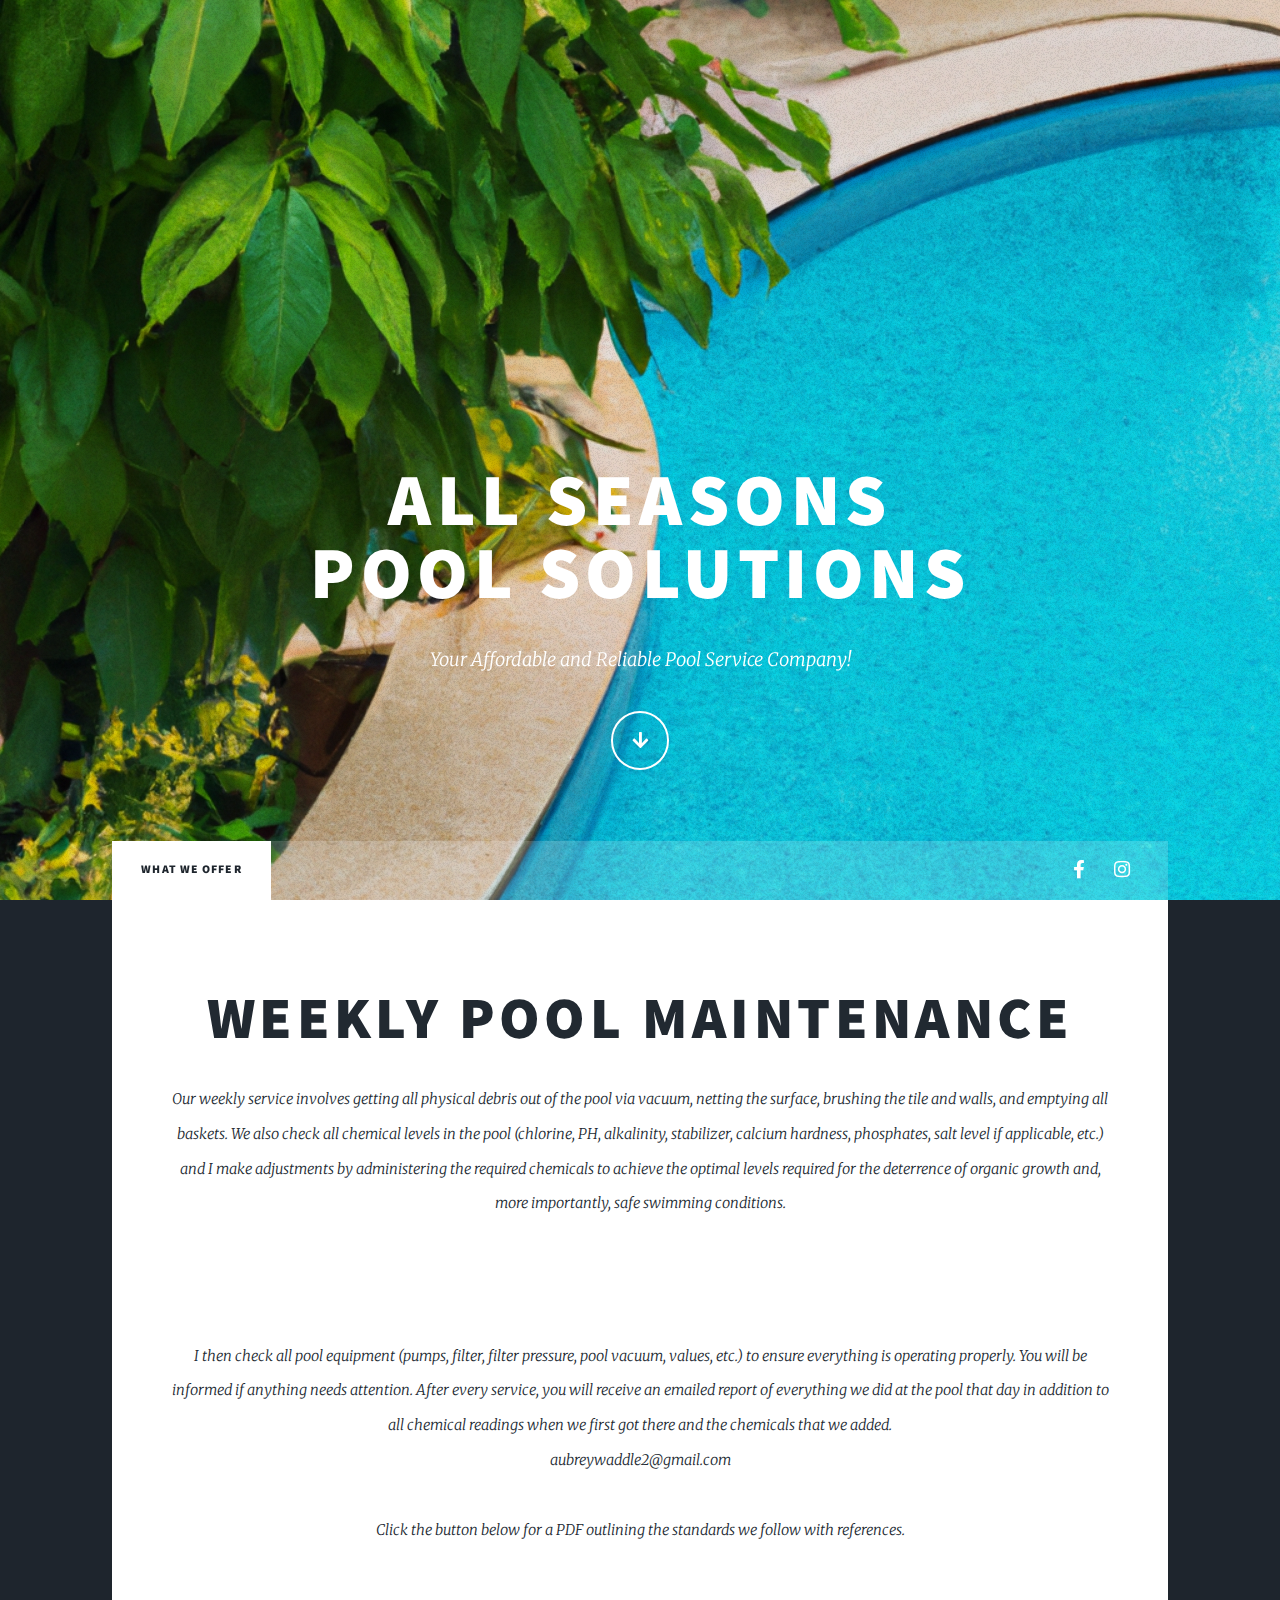
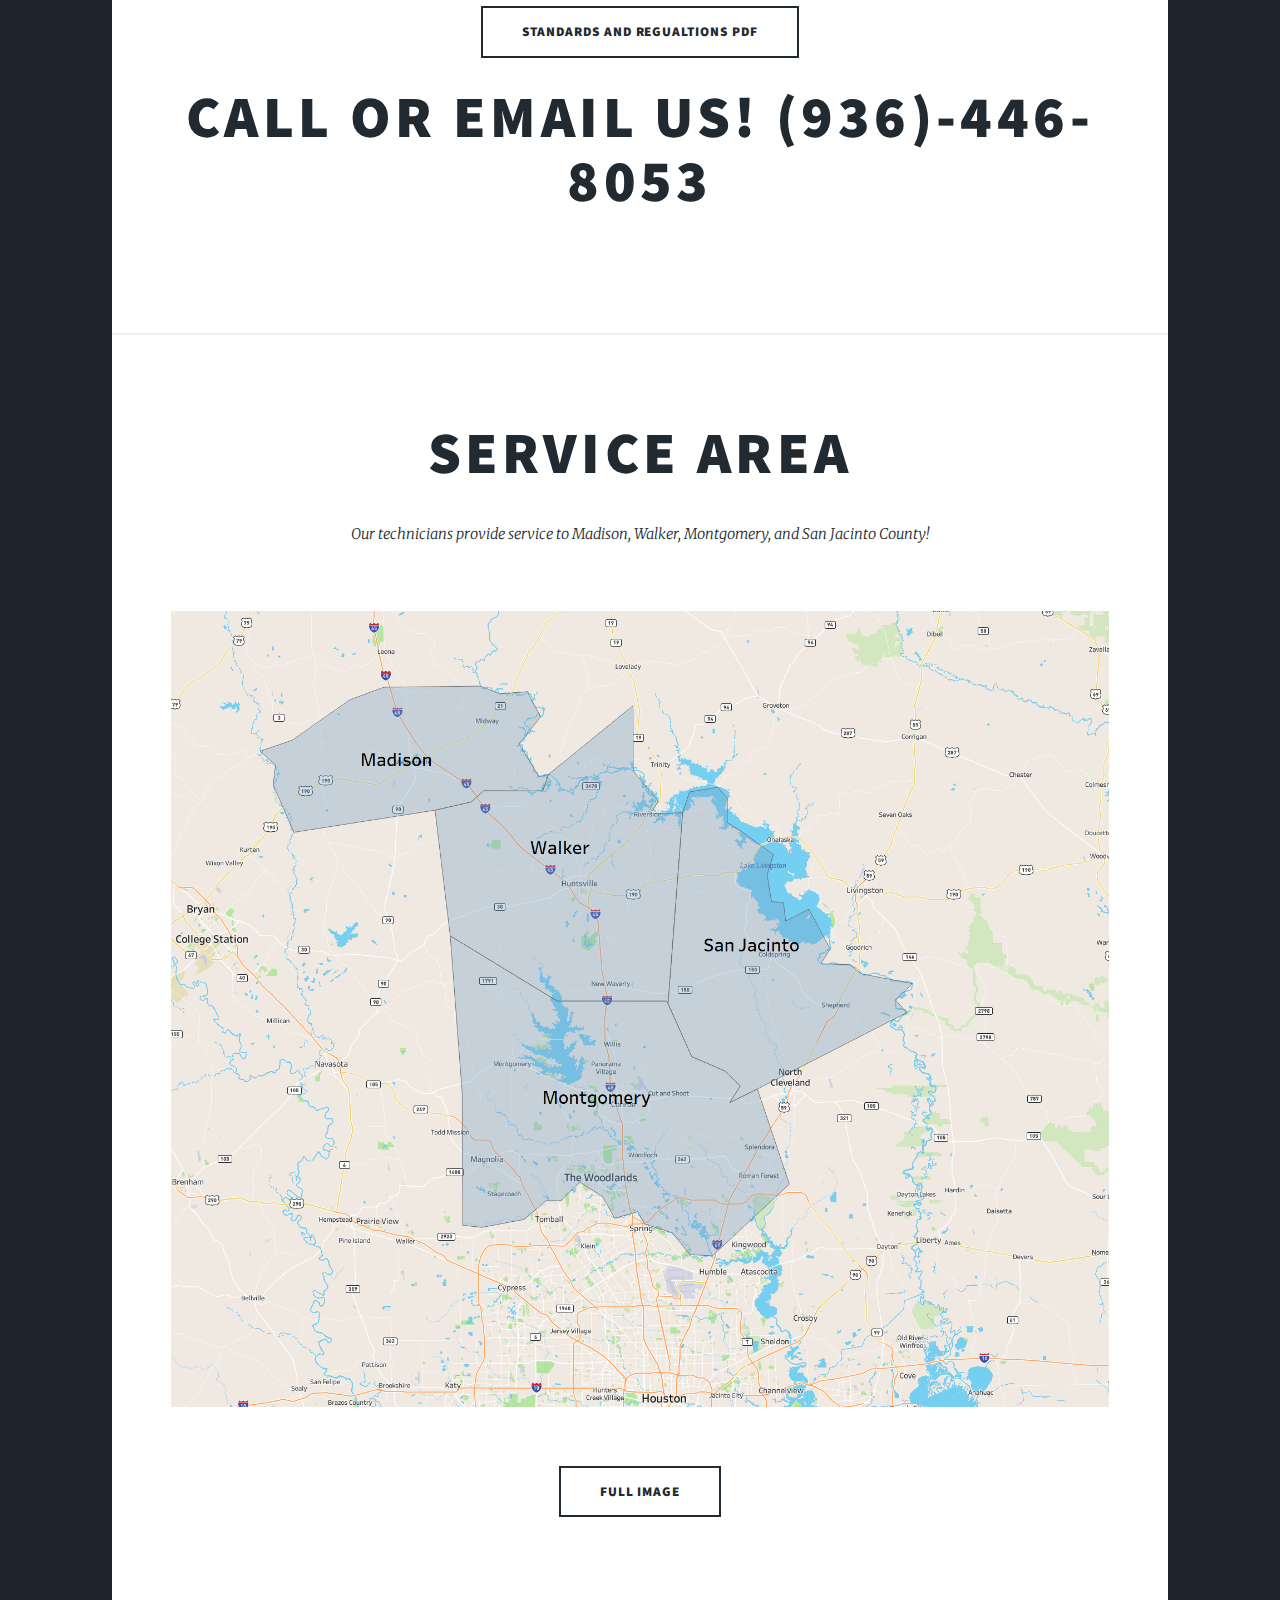
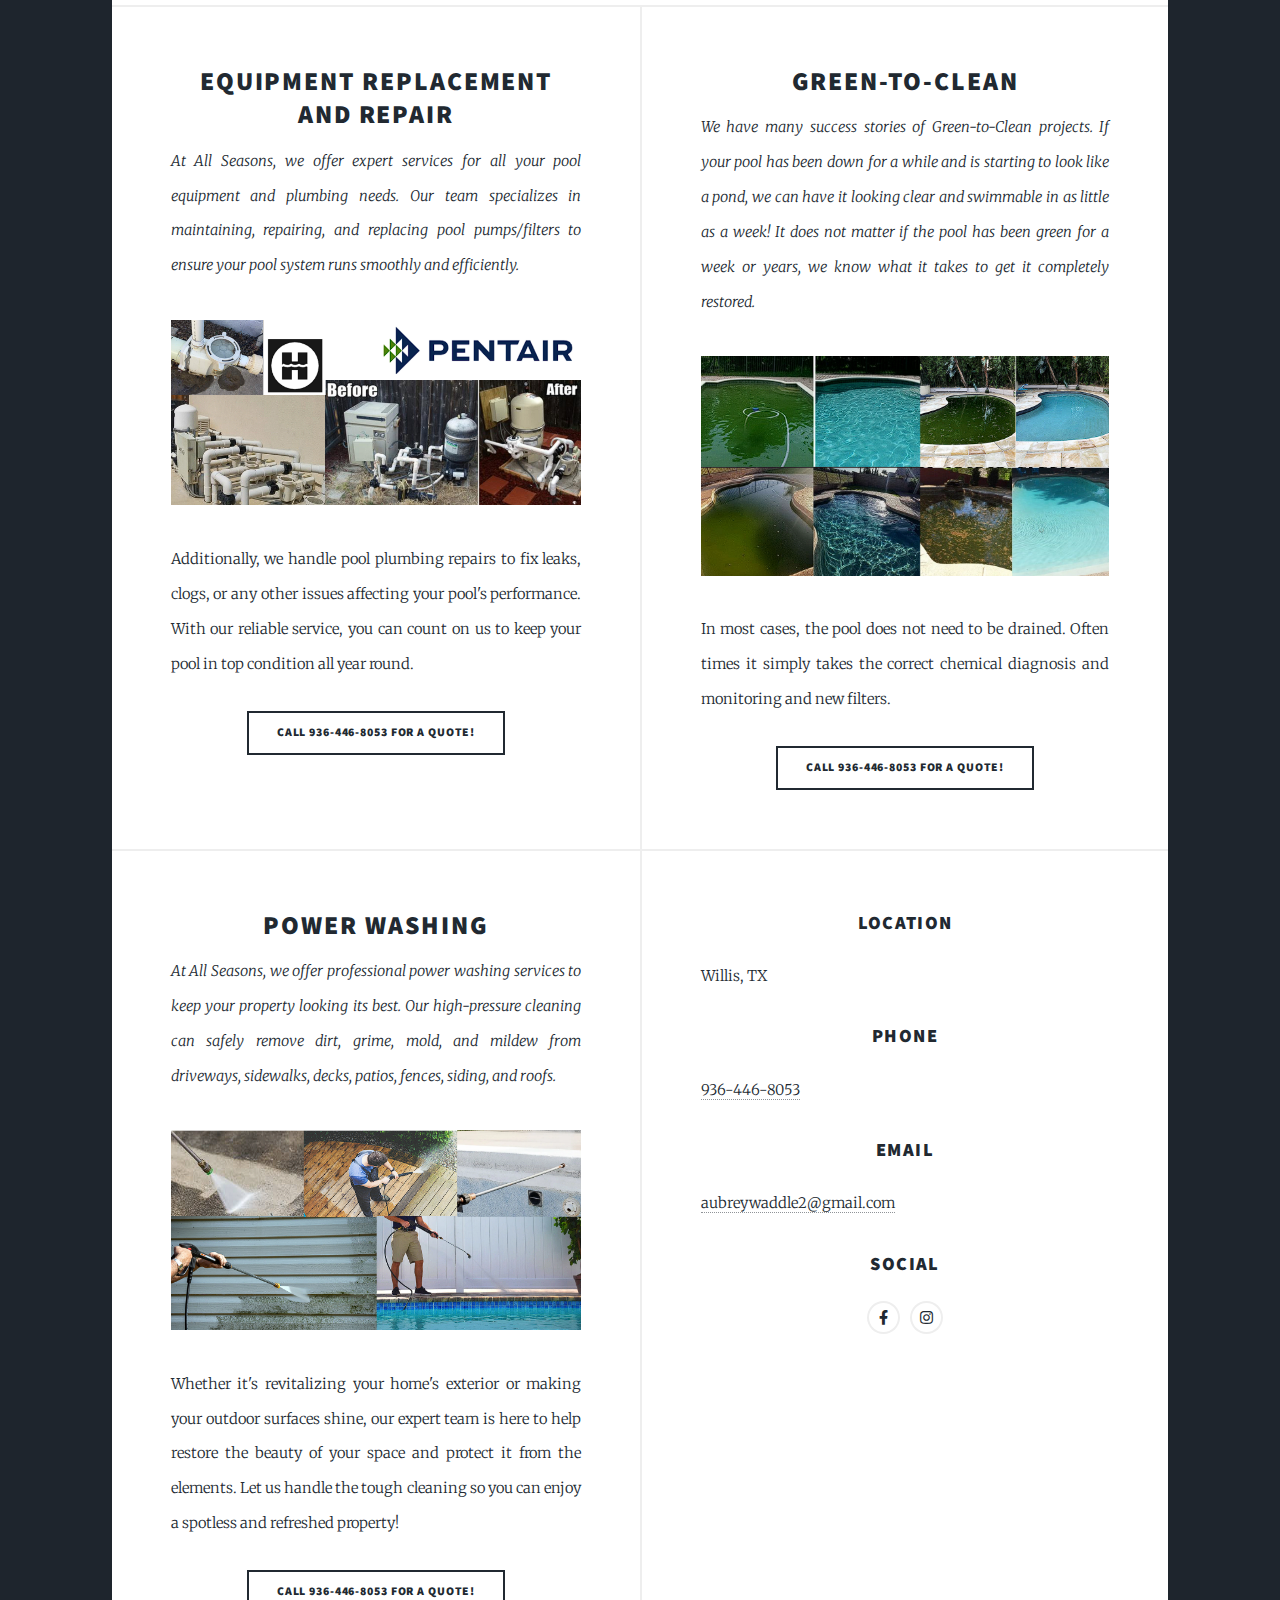
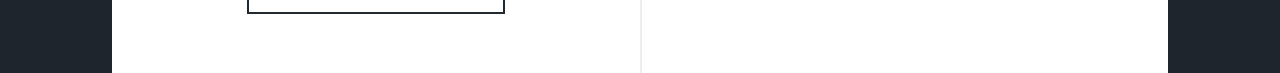
==== commit 751cc098: "Update index.html" ====
--- a/index.html
+++ b/index.html
@@ -62,16 +62,18 @@
 							<header class="major">
 								</a></h2>
 								<p>I then check all pool equipment (pumps, filter, filter pressure, pool vacuum, values, etc.) to ensure everything is operating properly. You will be informed if anything needs attention. After every service, you will receive an emailed report of everything we did at the pool that day in addition to all chemical readings when we first got there and the chemicals that we added. <br />
+									aubreywaddle2@gmail.com<br />
 									<br />
 									Click the button below for a PDF outlining the standards we follow with references.</p>
 							</header>
 							<ul class="actions special">
 								<li><a href="images/All Seasons Pool Solutions Regulation and Standards Page.pdf" class="button large">Standards and Regualtions PDF</a></li>
+							
 							</ul>
 							<header class="major">
 								
 								<h2>Call or email Us! (936)-446-8053<br />
-								aubreywaddle2@gmail.com</h2>
+								</h2>
 						</article>
 
 						<!-- Featured Post -->
@@ -264,4 +266,4 @@
 			<script src="assets/js/main.js"></script>
 
 	</body>
-</html>+</html>
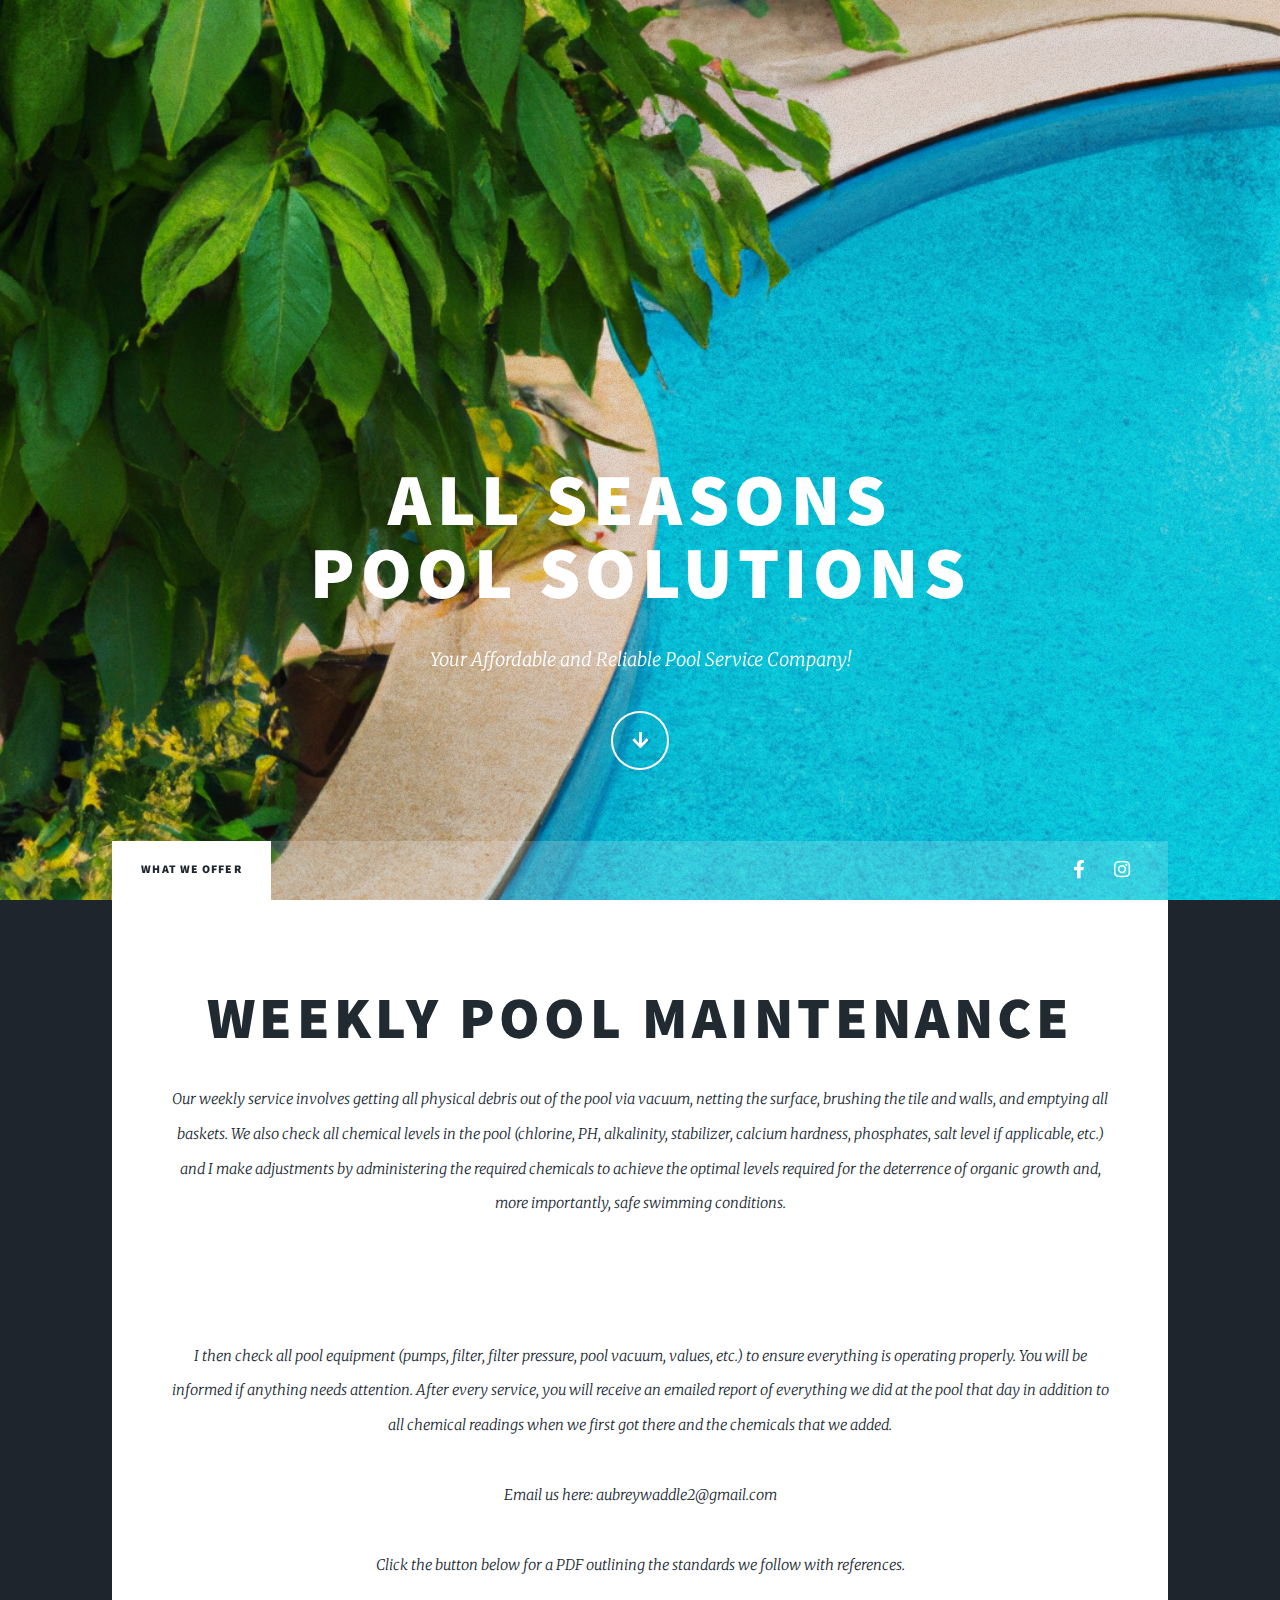
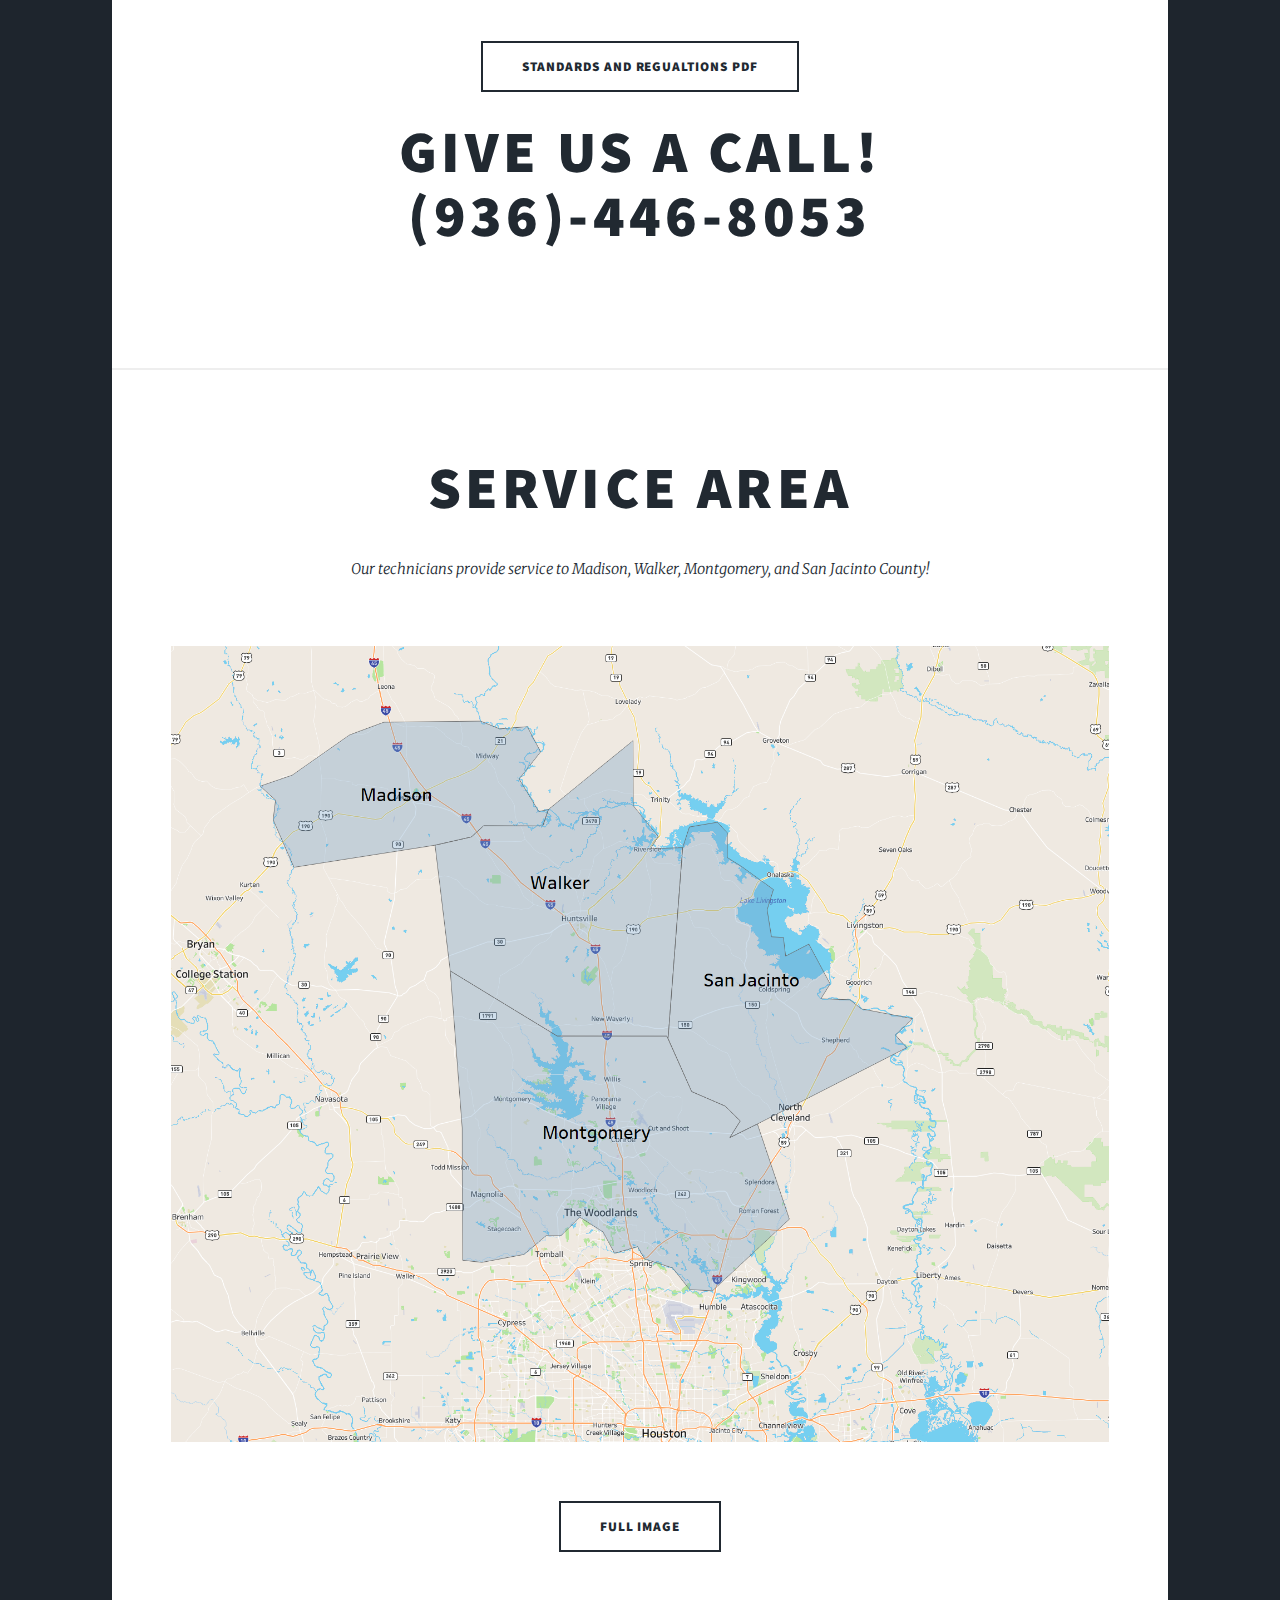
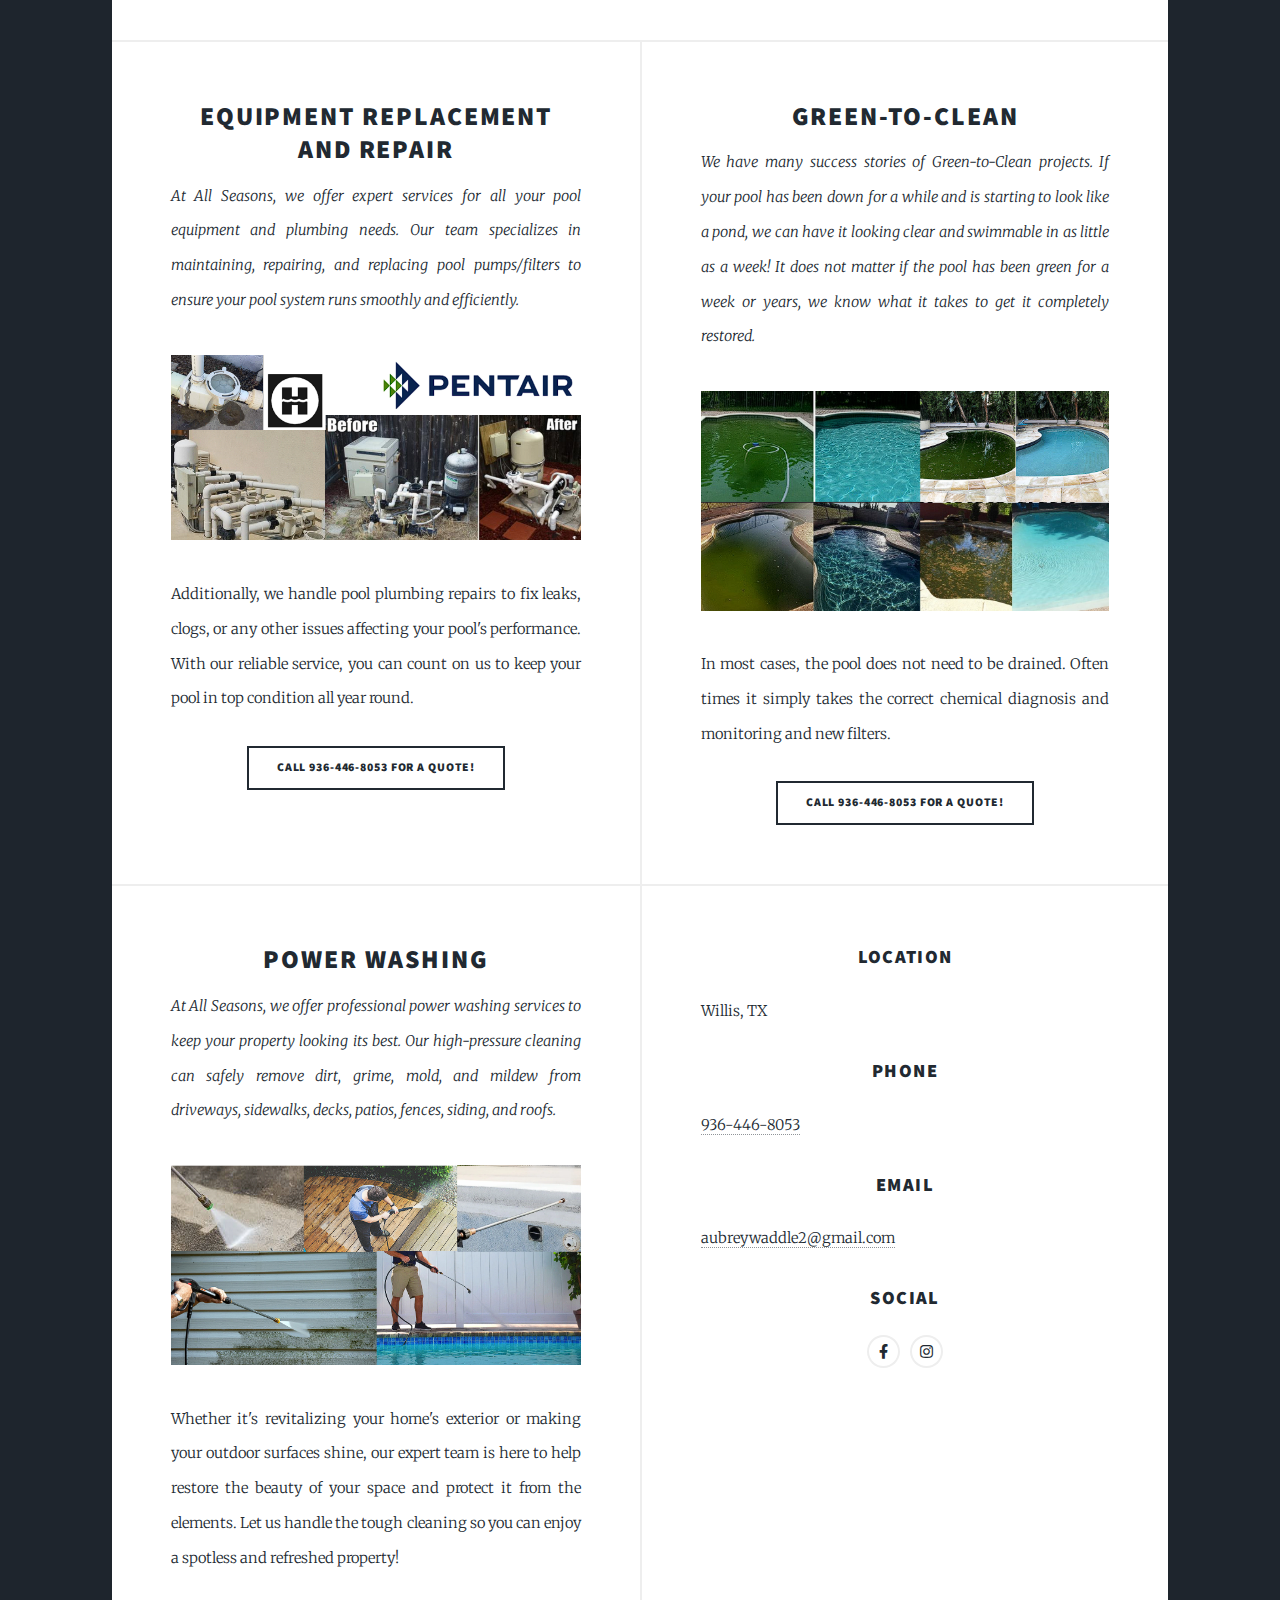
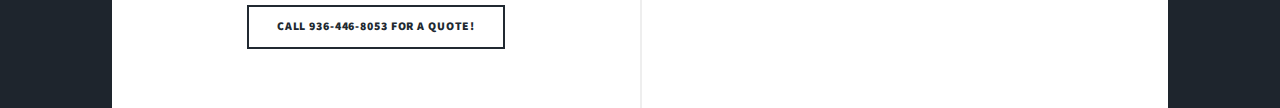
==== commit 30039946: "Update index.html" ====
--- a/index.html
+++ b/index.html
@@ -62,7 +62,8 @@
 							<header class="major">
 								</a></h2>
 								<p>I then check all pool equipment (pumps, filter, filter pressure, pool vacuum, values, etc.) to ensure everything is operating properly. You will be informed if anything needs attention. After every service, you will receive an emailed report of everything we did at the pool that day in addition to all chemical readings when we first got there and the chemicals that we added. <br />
-									aubreywaddle2@gmail.com<br />
+									<br />
+									Email us here: aubreywaddle2@gmail.com<br />
 									<br />
 									Click the button below for a PDF outlining the standards we follow with references.</p>
 							</header>
@@ -72,8 +73,10 @@
 							</ul>
 							<header class="major">
 								
-								<h2>Call or email Us! (936)-446-8053<br />
+								<h2>Give Us A Call!<br />
+									(936)-446-8053
 								</h2>
+								
 						</article>
 
 						<!-- Featured Post -->
